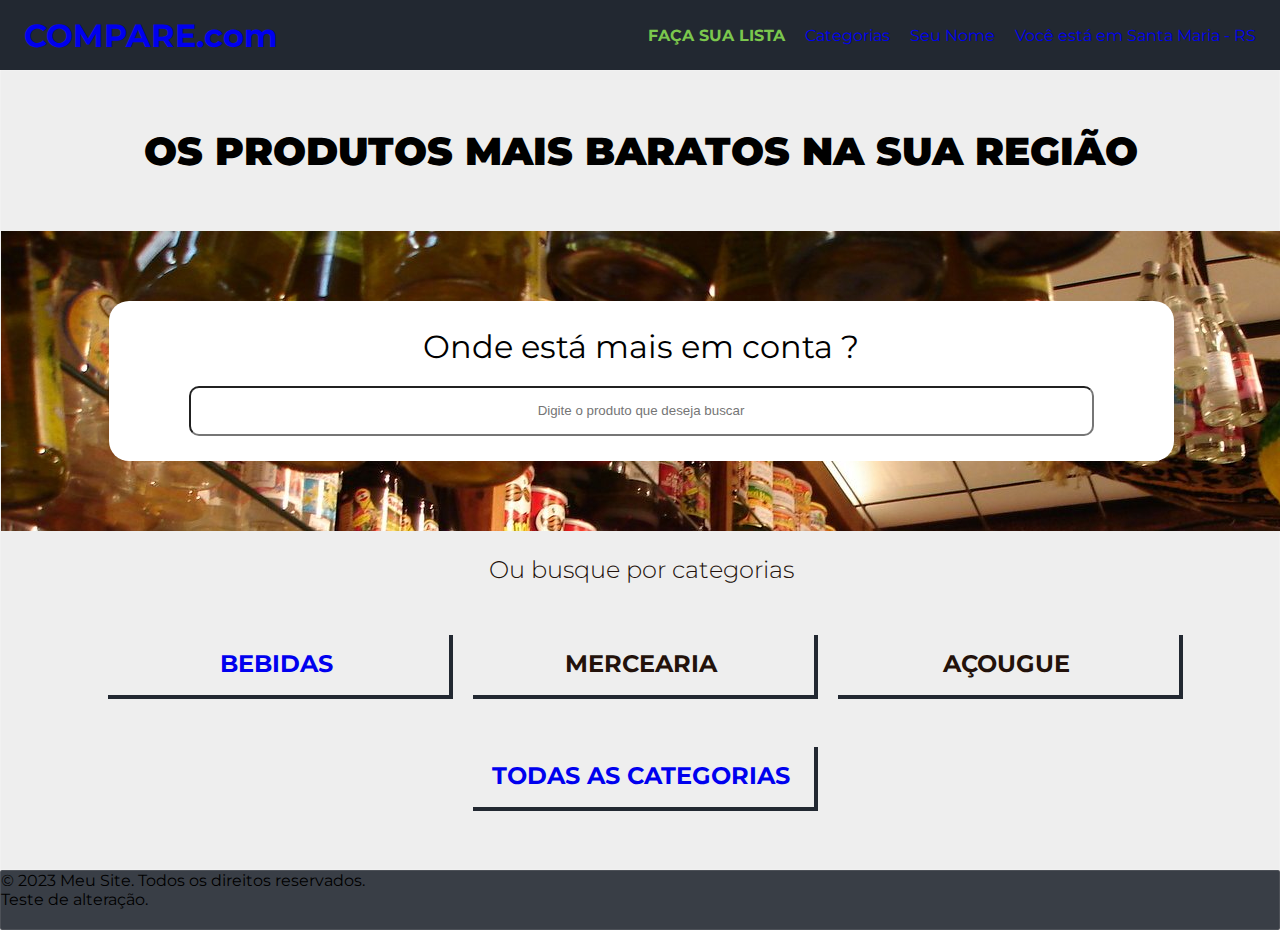
==== index.html @ 8c67b90e "FrontPage 80%" ====
<!DOCTYPE html>
<html lang='pt-br'>
  <meta charset='UTF-8'>
<head>
  <title>Meu Site</title>
  <link rel="stylesheet" type="text/css" href="styles.css">
</head>
<body>
  <!-- Cabeçalho -->
  <header>
      <h1><a href="index.html">COMPARE.com</a></h1>
      <nav class="cabecalho-menu">
          <a class="cabecalho-menu-item" href="index.html"><font color="#7BC74D"><strong>FAÇA SUA LISTA</strong></font></a>
          <a class="cabecalho-menu-item" href="categorias.html">Categorias</a>
          <a class="cabecalho-menu-item" href="#">Seu Nome</a></li>
          <a class="cabecalho-menu-item" href="#">Você está em Santa Maria - RS</a>
      </nav>
  </header>

  <!-- Conteúdo principal -->
  <main>
    <div class="objetivo">
      <p>OS PRODUTOS MAIS BARATOS NA SUA REGIÃO</p>
    </div>
    <div class="busca-produto">
      <div class="ret-area-de-busca">
        <p>Onde está mais em conta ?</p>
        <input class="ret-searchbar" type="text" name="search" placeholder="Digite o produto que deseja buscar">
      </div>
    </div>
    <div class="categorias-index">
      <p>Ou busque por categorias</p>
      <div class="break" ></div>
      <a class="button-categorias" href="./Categorias/Produtos/supermercado/bebidas/bebidas.html">BEBIDAS</a>
      <a class="button-categorias">MERCEARIA</a>
      <a class="button-categorias">AÇOUGUE</a>
      <div class="break"></div>
      <a class="button-categorias" href="./categorias.html">TODAS AS CATEGORIAS</a>
    </div>
  </main>

  <!-- Rodapé -->
  <footer>
    <div class="container">
      <p>&copy; 2023 Meu Site. Todos os direitos reservados.</p>
      <p>Teste de alteração.</p>
    </div>
  </footer>
</body>
</html>
---- styles.css ----
@import url('https://fonts.googleapis.com/css2?family=Montserrat:ital,wght@0,100;0,200;0,300;0,400;0,500;0,600;0,700;0,800;0,900;1,100;1,200;1,300;1,400;1,500;1,600;1,700;1,800;1,900&display=swap');


/*Reset de Configurações*/
* { 
  margin: 0;
  padding: 0;
  box-sizing: border-box;
  text-decoration: none;
}


/* Estilos gerais */
body {
    font-family: Montserrat, sans-serif;
    font-size: 100%;
    margin: 0;
    padding: 0;
    background: #F6F4F4;
  }

  /* Estilos do cabeçalho */
  header {
    display: flex;
    flex-direction: row;
    align-items: center;
    justify-content: space-between;
    background: #222831;
    padding: 24px;
    position: relative;
    width: 1280px;
    height: 70px;
  }

  .cabecalho-menu {
    display: flex;
    gap: 20px;
  }

  .cabecalho-menu-item { 
    display: flex;
    gap: 10px;
  }
  
  /* Estilos do conteúdo principal */
  main {
    box-sizing: border-box;
    position: static;
    width: 1280px;
    height: 800px;
    background: #EEEEEE;
    border: 1px solid #F1F1F1;
    border-radius: 2px;
  }
  
  .objetivo {
    display: flex;
    position: static;
    align-items: center;
    justify-content: center;
    width: 1280px;
    height: 160px;
    font-family: 'Montserrat';
    font-style: normal;
    font-weight: 900;
    font-size: 39px;
    text-align: center;
    text-transform: uppercase;
  }

  .busca-produto {
    display: flex;
    align-items: center;
    justify-content: center;
    position: relative;
    width: 1280px;
    height: 300px;
    background: url(simple-food-store-1224562.jpg);
  }
 
  .ret-area-de-busca {
    display: flex;
    flex-direction: column;
    align-items: center;
    justify-content: center;
    row-gap: 20px;
    position: relative;
    width: 1065px;
    height: 160px;
    background: #FFFFFF;
    border-radius: 20px;
    font-family: 'Montserrat';
    font-style: normal;
    font-weight: 400;
    font-size: 32px;
    text-align: center;
  }
  
  .ret-searchbar {
    position: relative;
    width: 905px;
    height: 50px;
    text-align: center;
    border-radius: 10px;
   }

   .categorias-index {
    display: flex;
    flex-wrap: wrap;
    position: relative;
    align-content: space-evenly;
    justify-content: center;
    column-gap: 20px;
    width: 1280px;
    height: 300px;
    font-family: 'Montserrat';
    font-style: normal;
    font-weight: 300;
    font-size: 24px;
    line-height: 29px;
    text-align: center;
    color: #23120B;
   }

   .break { 
    flex-basis: 100%;
    height: 0px;
   }

   .button-categorias {
    display: flex;
    position: relative;
    align-items: center;
    justify-content: center;
    width: 345px;
    height: 64px;
    font-family: 'Montserrat';
    font-style: normal;
    text-transform: uppercase;
    font-size: 24px;
    font-weight: 700;
    text-align: center;
    box-shadow: 4px 4px 0px #222831;
   }
  /* Estilos do rodapé */
  footer {
    box-sizing: border-box;
    position: relative;
    width: 1280px;
    height: 60px;
    background: #393E46;
    border: 1px solid rgba(255, 255, 255, 0.1);
    border-radius: 2px;
  }
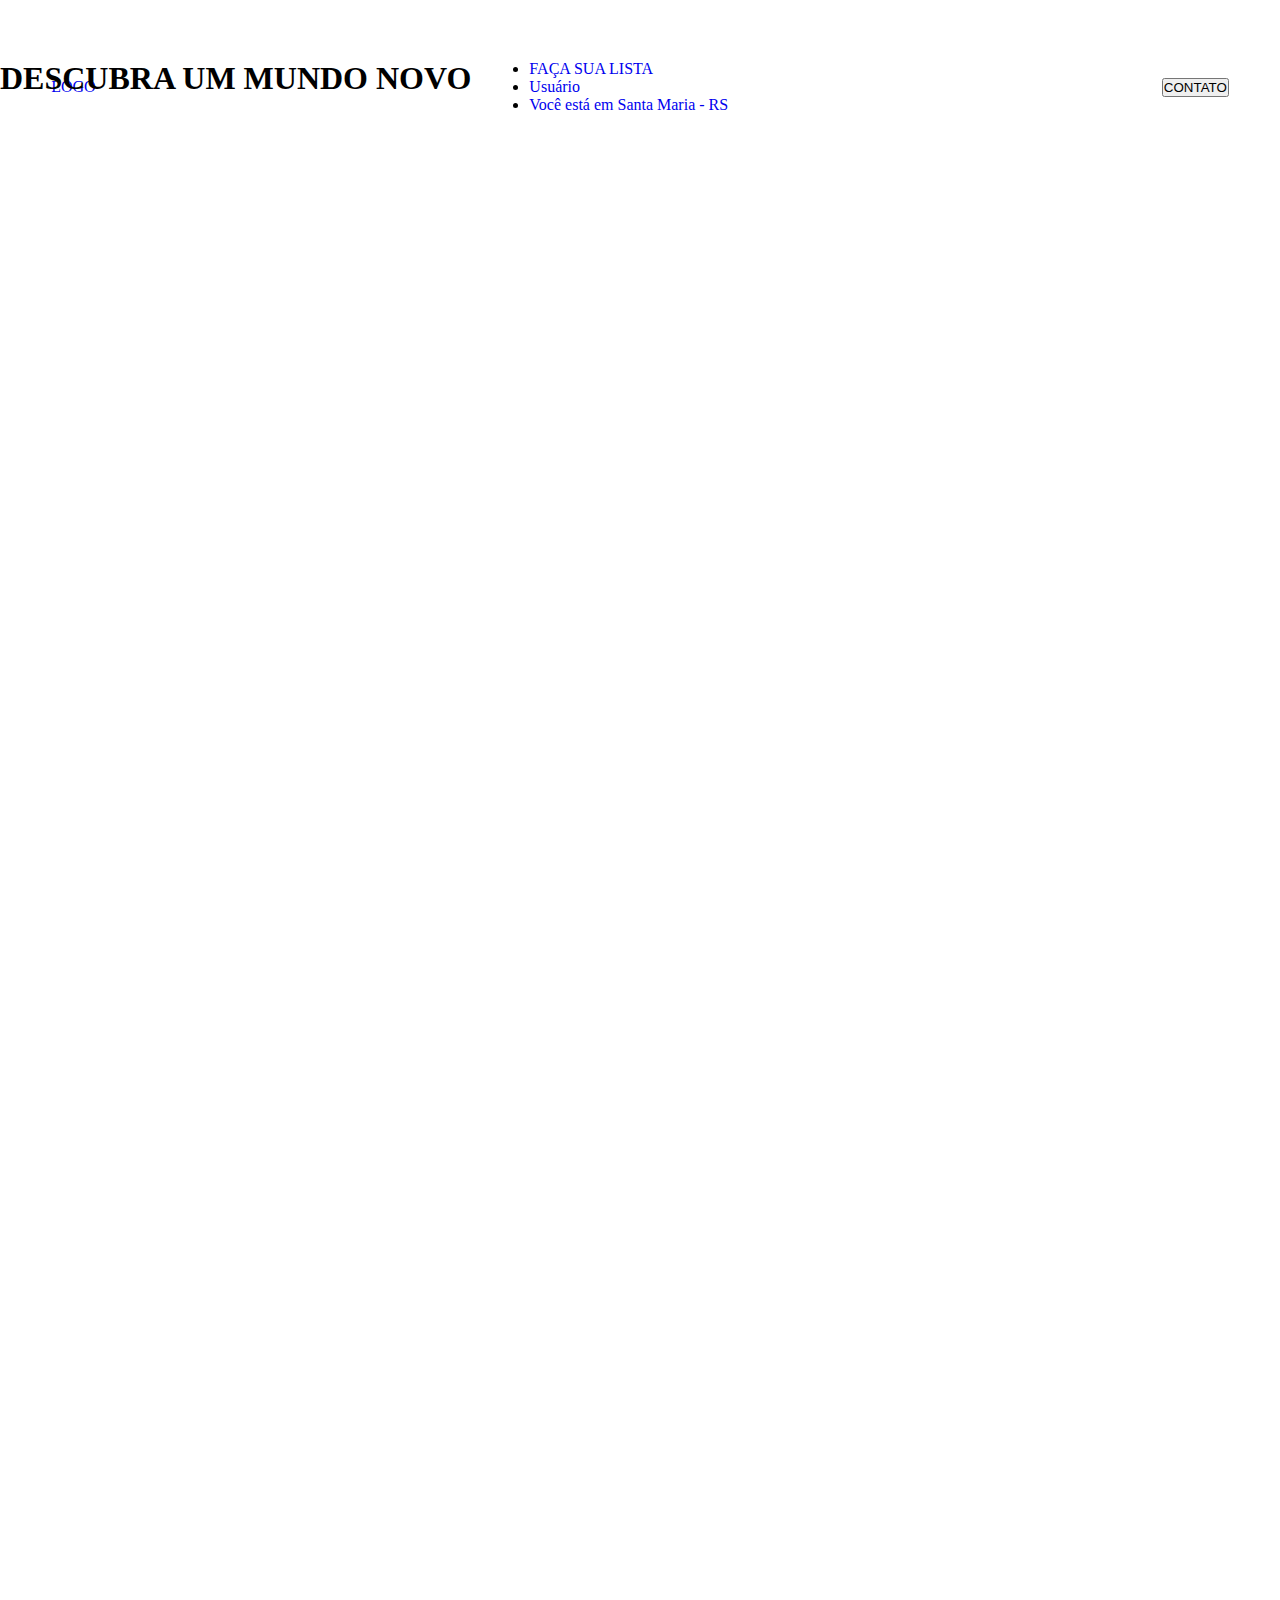
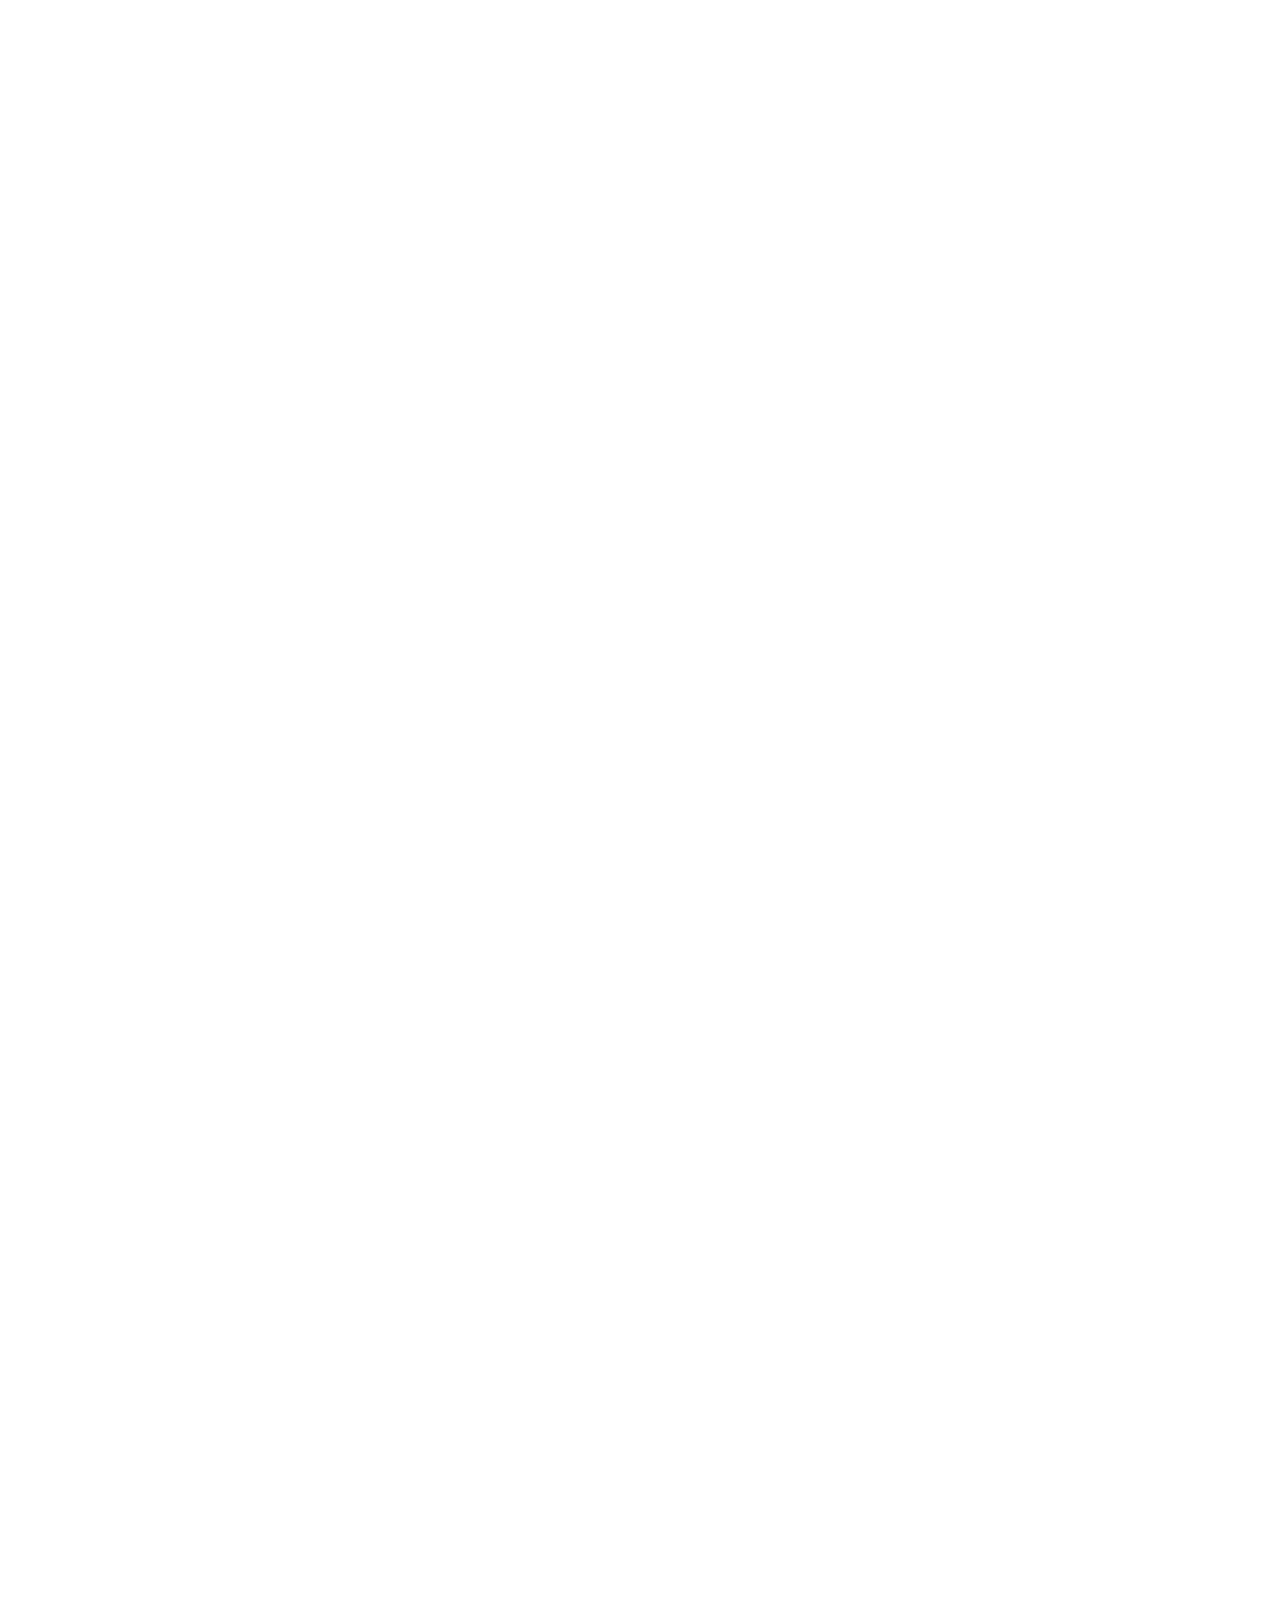
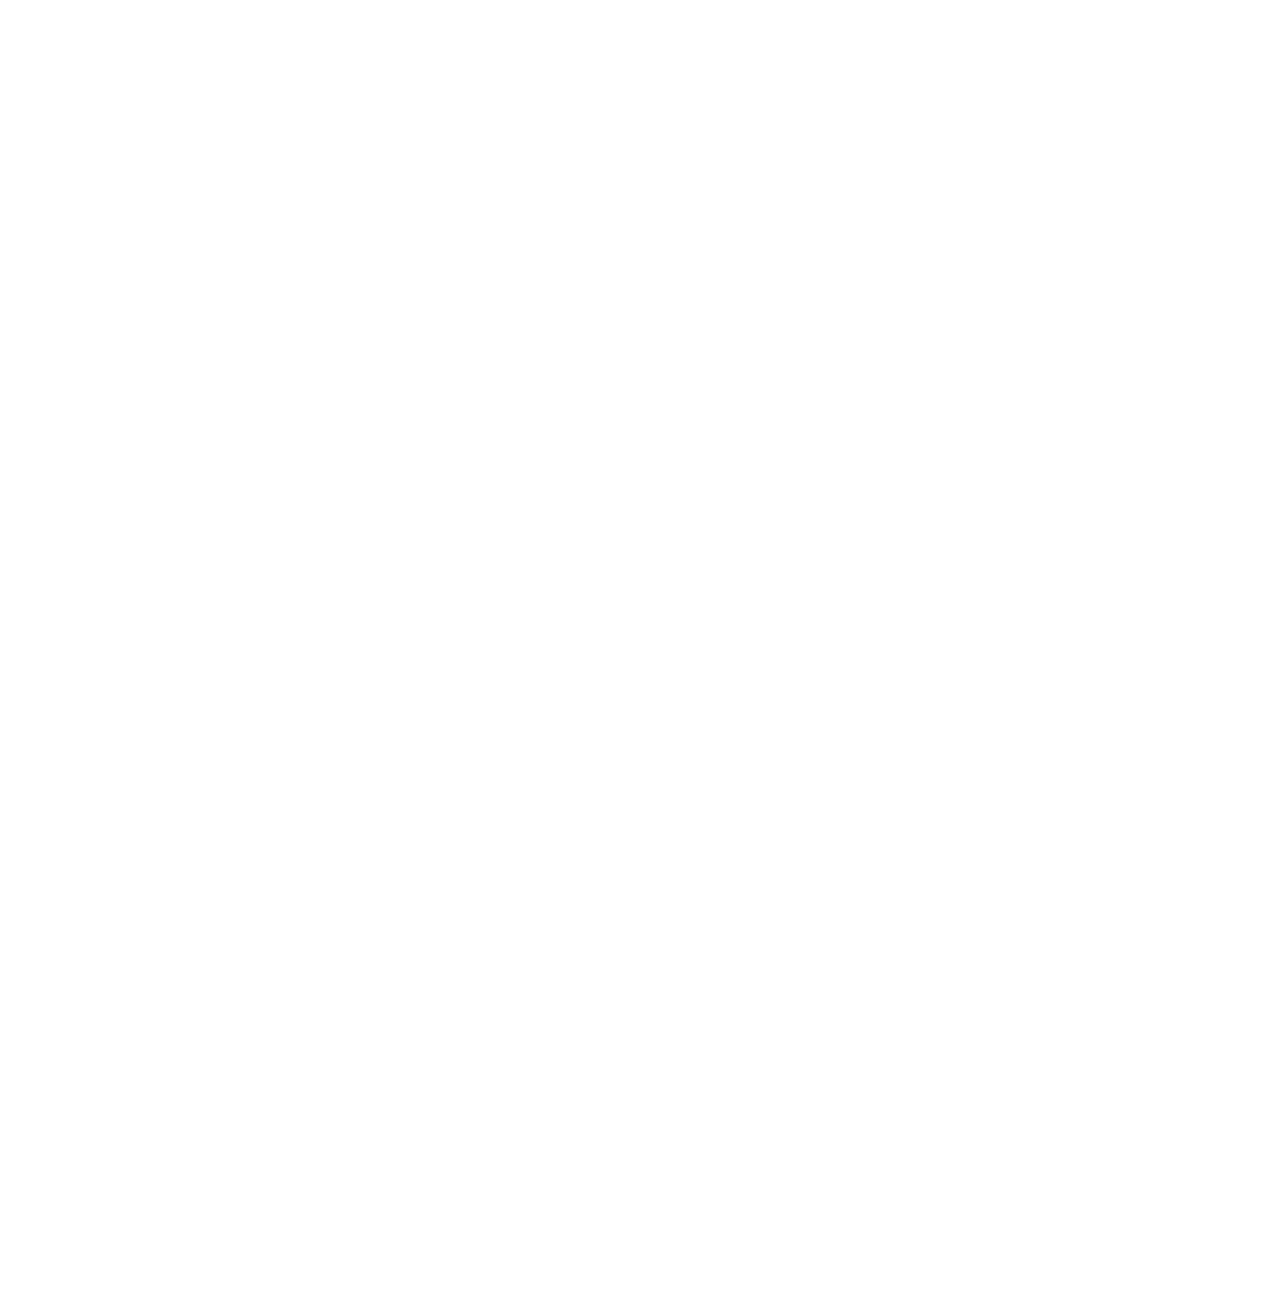
==== commit 5f8af531: "voltei do zero" ====
--- a/index.html
+++ b/index.html
@@ -2,49 +2,42 @@
 <html lang='pt-br'>
   <meta charset='UTF-8'>
 <head>
-  <title>Meu Site</title>
+  <title>Compare.com: Descubra os preços mais baratos da sua região.</title>
   <link rel="stylesheet" type="text/css" href="styles.css">
 </head>
 <body>
   <!-- Cabeçalho -->
-  <header>
-      <h1><a href="index.html">COMPARE.com</a></h1>
-      <nav class="cabecalho-menu">
-          <a class="cabecalho-menu-item" href="index.html"><font color="#7BC74D"><strong>FAÇA SUA LISTA</strong></font></a>
-          <a class="cabecalho-menu-item" href="categorias.html">Categorias</a>
-          <a class="cabecalho-menu-item" href="#">Seu Nome</a></li>
-          <a class="cabecalho-menu-item" href="#">Você está em Santa Maria - RS</a>
-      </nav>
+  <header id="header">
+    <div class="container">
+      <div class="flex">
+        <a href="index.html">LOGO</a>
+        <nav>
+          <ul>
+            <li><a href="#">FAÇA SUA LISTA</a></li>
+            <li><a href="#">Usuário</a></li>
+            <li><a href="#">Você está em Santa Maria - RS</a></li>
+          </ul>
+        </nav>
+        <div class="btn-contato">
+          <a href="#"><button>CONTATO</button></a>
+        </div><!--Btn-Contato-->
+      </div><!--Flex-->
+    </div><!--container-->
   </header>
 
   <!-- Conteúdo principal -->
   <main>
-    <div class="objetivo">
-      <p>OS PRODUTOS MAIS BARATOS NA SUA REGIÃO</p>
-    </div>
-    <div class="busca-produto">
-      <div class="ret-area-de-busca">
-        <p>Onde está mais em conta ?</p>
-        <input class="ret-searchbar" type="text" name="search" placeholder="Digite o produto que deseja buscar">
-      </div>
-    </div>
-    <div class="categorias-index">
-      <p>Ou busque por categorias</p>
-      <div class="break" ></div>
-      <a class="button-categorias" href="./Categorias/Produtos/supermercado/bebidas/bebidas.html">BEBIDAS</a>
-      <a class="button-categorias">MERCEARIA</a>
-      <a class="button-categorias">AÇOUGUE</a>
-      <div class="break"></div>
-      <a class="button-categorias" href="./categorias.html">TODAS AS CATEGORIAS</a>
-    </div>
+    <section class="banner">
+      <h1>DESCUBRA UM <span>MUNDO NOVO</span></h1>
+    </section>
   </main>
-
+  
+  <!-- Conteúdo lateral -->
+  <aside>
+  </aside>
+    
   <!-- Rodapé -->
   <footer>
-    <div class="container">
-      <p>&copy; 2023 Meu Site. Todos os direitos reservados.</p>
-      <p>Teste de alteração.</p>
-    </div>
   </footer>
 </body>
 </html>
--- a/styles.css
+++ b/styles.css
@@ -1,4 +1,5 @@
 @import url('https://fonts.googleapis.com/css2?family=Montserrat:ital,wght@0,100;0,200;0,300;0,400;0,500;0,600;0,700;0,800;0,900;1,100;1,200;1,300;1,400;1,500;1,600;1,700;1,800;1,900&display=swap');
+@import url('https://fonts.googleapis.com/css2?family=Poppins:ital,wght@0,100;0,200;0,300;0,400;0,500;0,600;0,700;0,800;0,900;1,100;1,200;1,300;1,400;1,500;1,600;1,700;1,800;1,900&display=swap');
 
 
 /*Reset de Configurações*/
@@ -9,147 +10,50 @@
   text-decoration: none;
 }
 
+html {
+height: 500vh;
 
+}
+
+.container {
+  max-width: 1280px;
+  margin: auto;
+}
+
+.flex {
+  display: flex;
+  align-items: center;
+  justify-content: space-between;
+}
 /* Estilos gerais */
-body {
-    font-family: Montserrat, sans-serif;
-    font-size: 100%;
-    margin: 0;
-    padding: 0;
-    background: #F6F4F4;
+  body {
+    display: grid;
+    grid-template-columns: 1fr 3fr;
+    grid-template-rows: 60px 100vh 40px;
+    grid-template-areas:  "header-area header-area"
+                          "main-area main-area"
+                          "footer-area footer-area";
   }
-
   /* Estilos do cabeçalho */
   header {
-    display: flex;
-    flex-direction: row;
-    align-items: center;
-    justify-content: space-between;
-    background: #222831;
-    padding: 24px;
-    position: relative;
-    width: 1280px;
-    height: 70px;
+   grid-area: header-area;
+   padding: 60px 4%;
+  
+
   }
-
-  .cabecalho-menu {
-    display: flex;
-    gap: 20px;
-  }
-
-  .cabecalho-menu-item { 
-    display: flex;
-    gap: 10px;
-  }
-  
   /* Estilos do conteúdo principal */
   main {
-    box-sizing: border-box;
-    position: static;
-    width: 1280px;
-    height: 800px;
-    background: #EEEEEE;
-    border: 1px solid #F1F1F1;
-    border-radius: 2px;
+    grid-area: main-area;
+
   }
-  
-  .objetivo {
-    display: flex;
-    position: static;
-    align-items: center;
-    justify-content: center;
-    width: 1280px;
-    height: 160px;
-    font-family: 'Montserrat';
-    font-style: normal;
-    font-weight: 900;
-    font-size: 39px;
-    text-align: center;
-    text-transform: uppercase;
+/* Estilos da barra lateral */
+  aside {
+    grid-area: aside-area;
+
   }
-
-  .busca-produto {
-    display: flex;
-    align-items: center;
-    justify-content: center;
-    position: relative;
-    width: 1280px;
-    height: 300px;
-    background: url(simple-food-store-1224562.jpg);
-  }
- 
-  .ret-area-de-busca {
-    display: flex;
-    flex-direction: column;
-    align-items: center;
-    justify-content: center;
-    row-gap: 20px;
-    position: relative;
-    width: 1065px;
-    height: 160px;
-    background: #FFFFFF;
-    border-radius: 20px;
-    font-family: 'Montserrat';
-    font-style: normal;
-    font-weight: 400;
-    font-size: 32px;
-    text-align: center;
-  }
-  
-  .ret-searchbar {
-    position: relative;
-    width: 905px;
-    height: 50px;
-    text-align: center;
-    border-radius: 10px;
-   }
-
-   .categorias-index {
-    display: flex;
-    flex-wrap: wrap;
-    position: relative;
-    align-content: space-evenly;
-    justify-content: center;
-    column-gap: 20px;
-    width: 1280px;
-    height: 300px;
-    font-family: 'Montserrat';
-    font-style: normal;
-    font-weight: 300;
-    font-size: 24px;
-    line-height: 29px;
-    text-align: center;
-    color: #23120B;
-   }
-
-   .break { 
-    flex-basis: 100%;
-    height: 0px;
-   }
-
-   .button-categorias {
-    display: flex;
-    position: relative;
-    align-items: center;
-    justify-content: center;
-    width: 345px;
-    height: 64px;
-    font-family: 'Montserrat';
-    font-style: normal;
-    text-transform: uppercase;
-    font-size: 24px;
-    font-weight: 700;
-    text-align: center;
-    box-shadow: 4px 4px 0px #222831;
-   }
   /* Estilos do rodapé */
   footer {
-    box-sizing: border-box;
-    position: relative;
-    width: 1280px;
-    height: 60px;
-    background: #393E46;
-    border: 1px solid rgba(255, 255, 255, 0.1);
-    border-radius: 2px;
+    grid-area: footer-area;
+
   }
   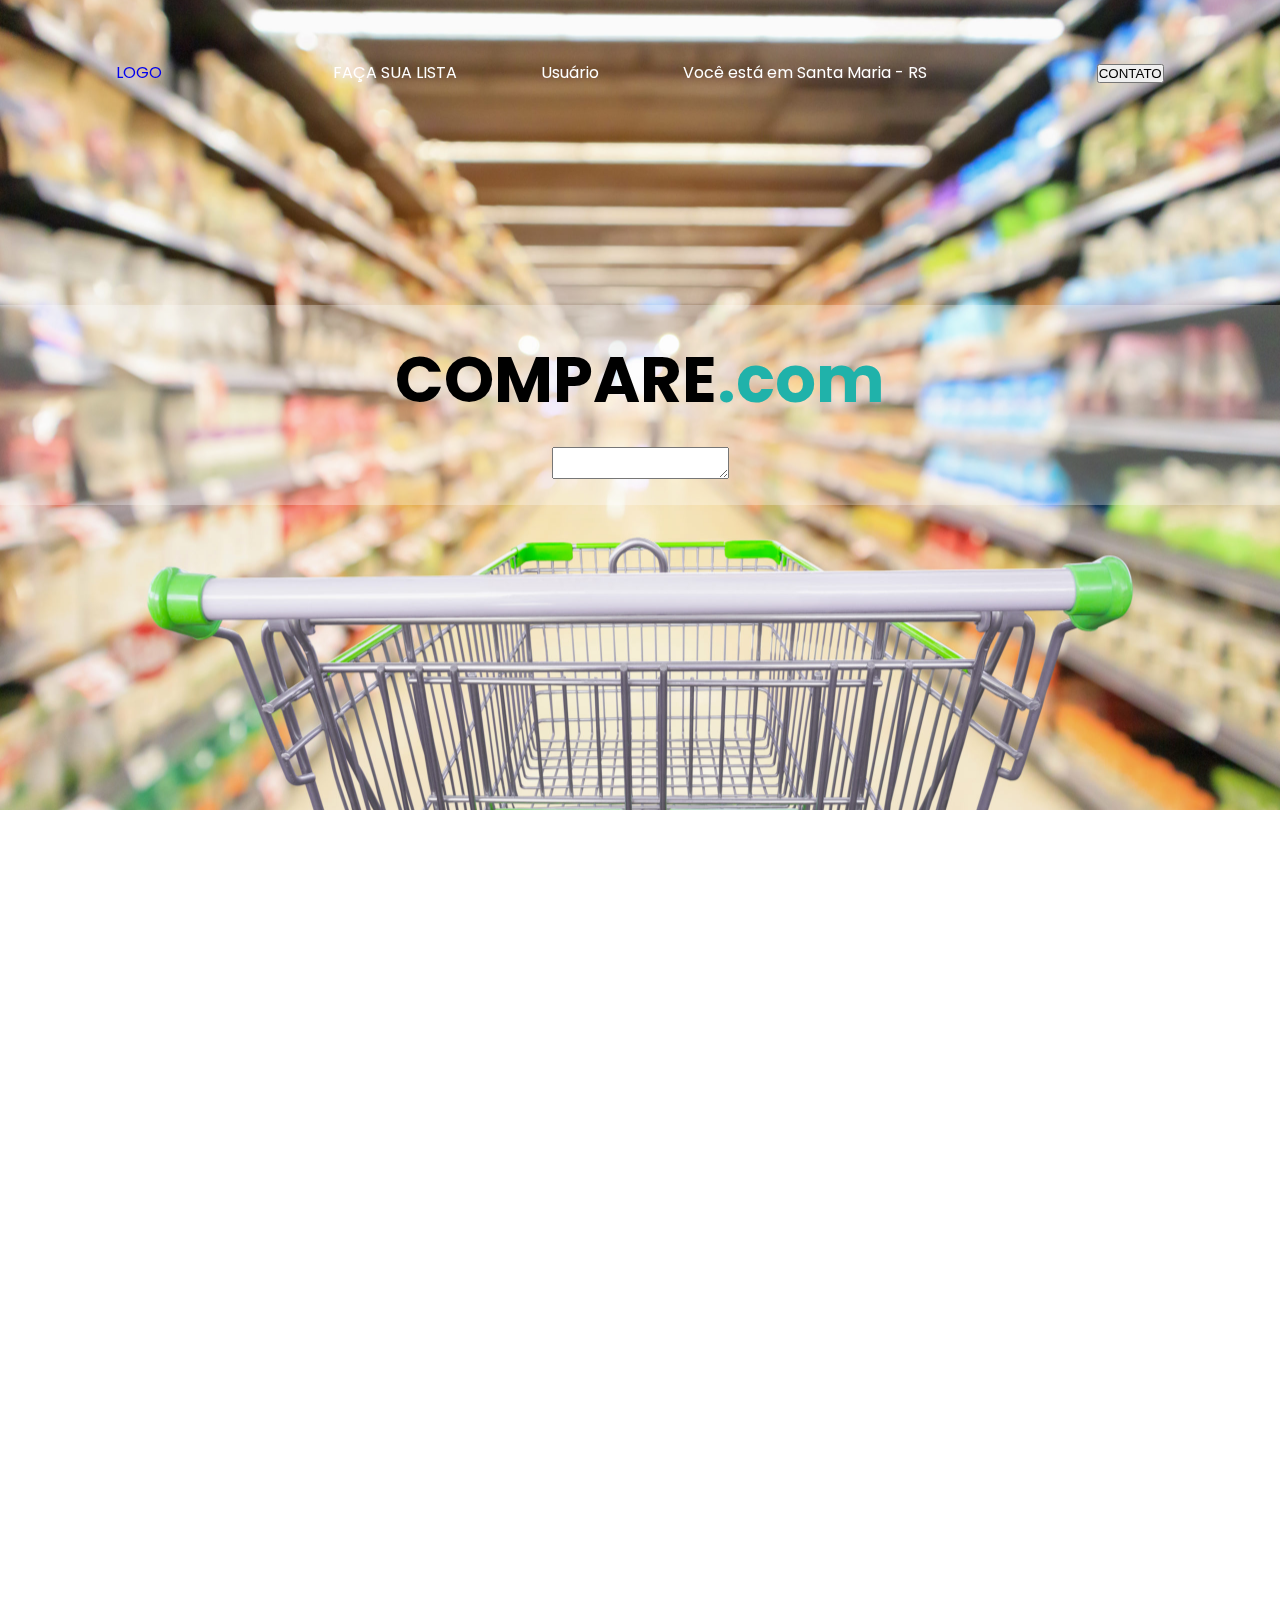
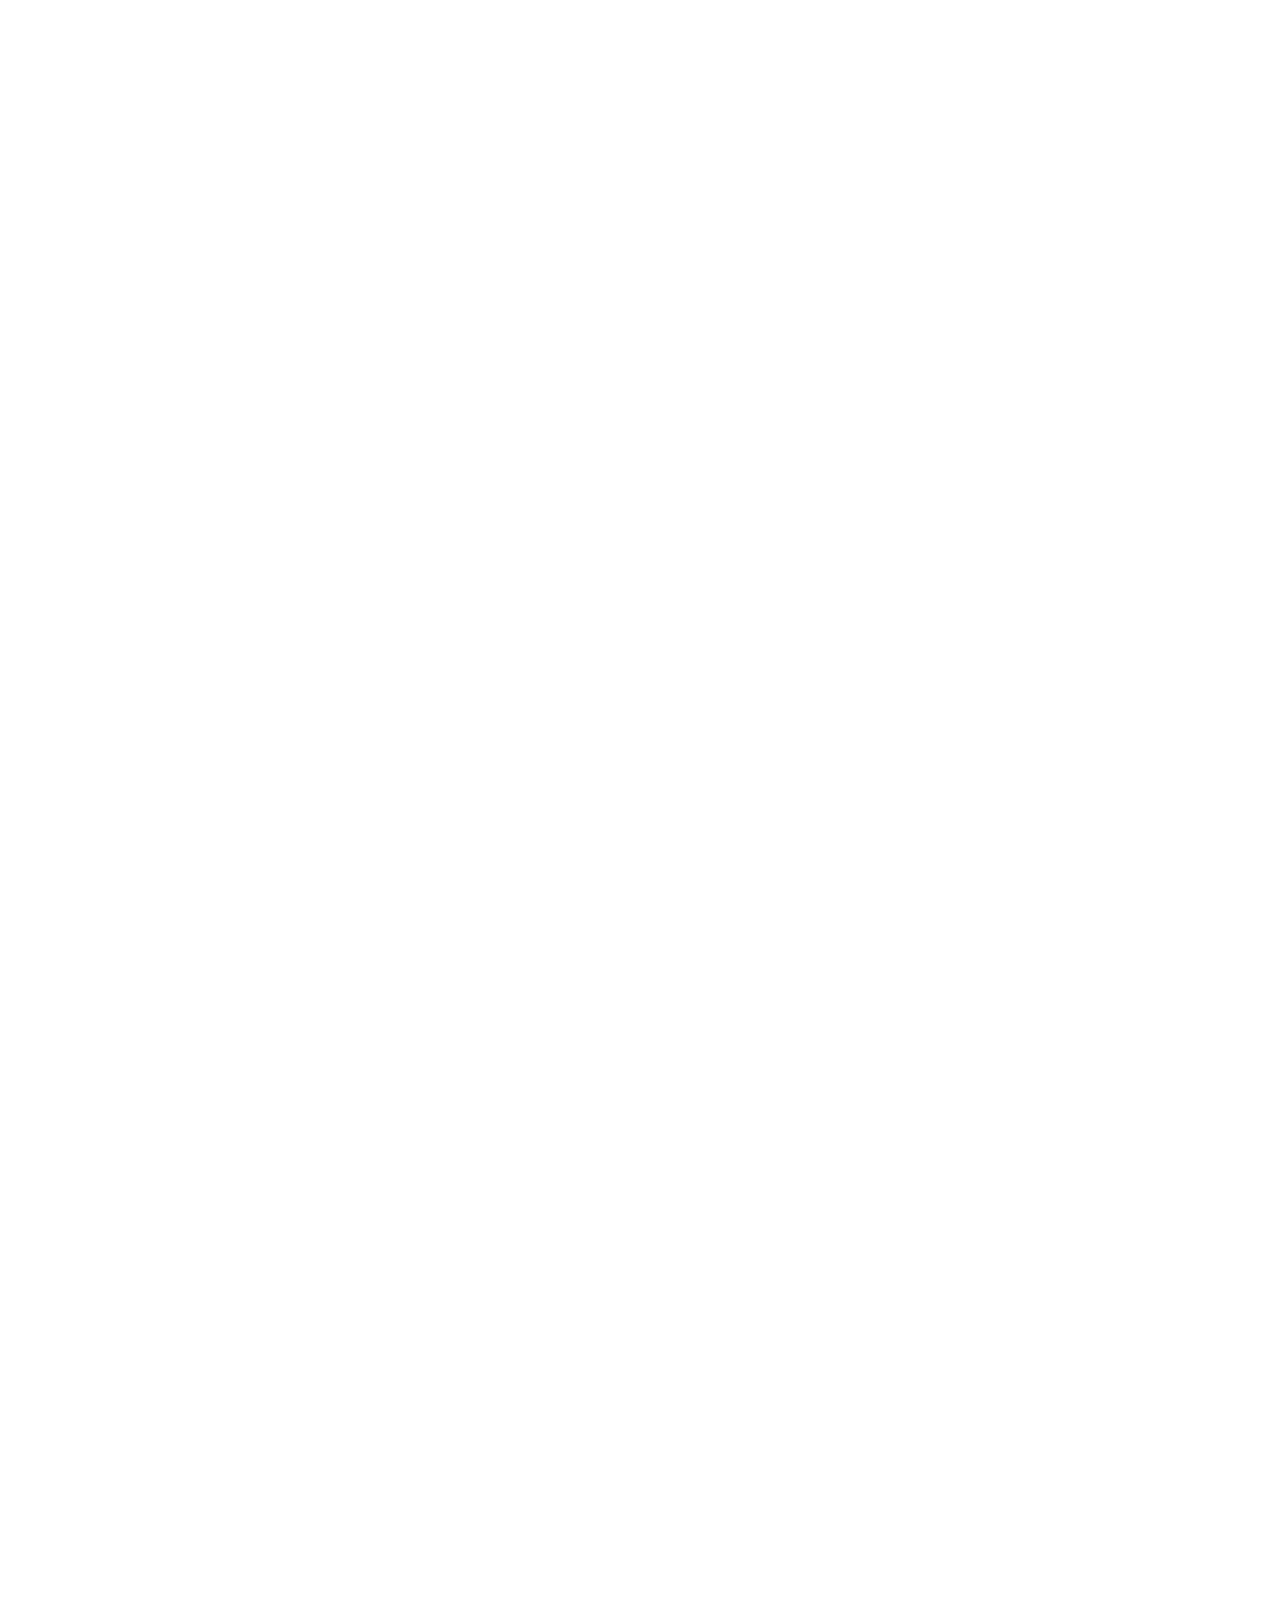
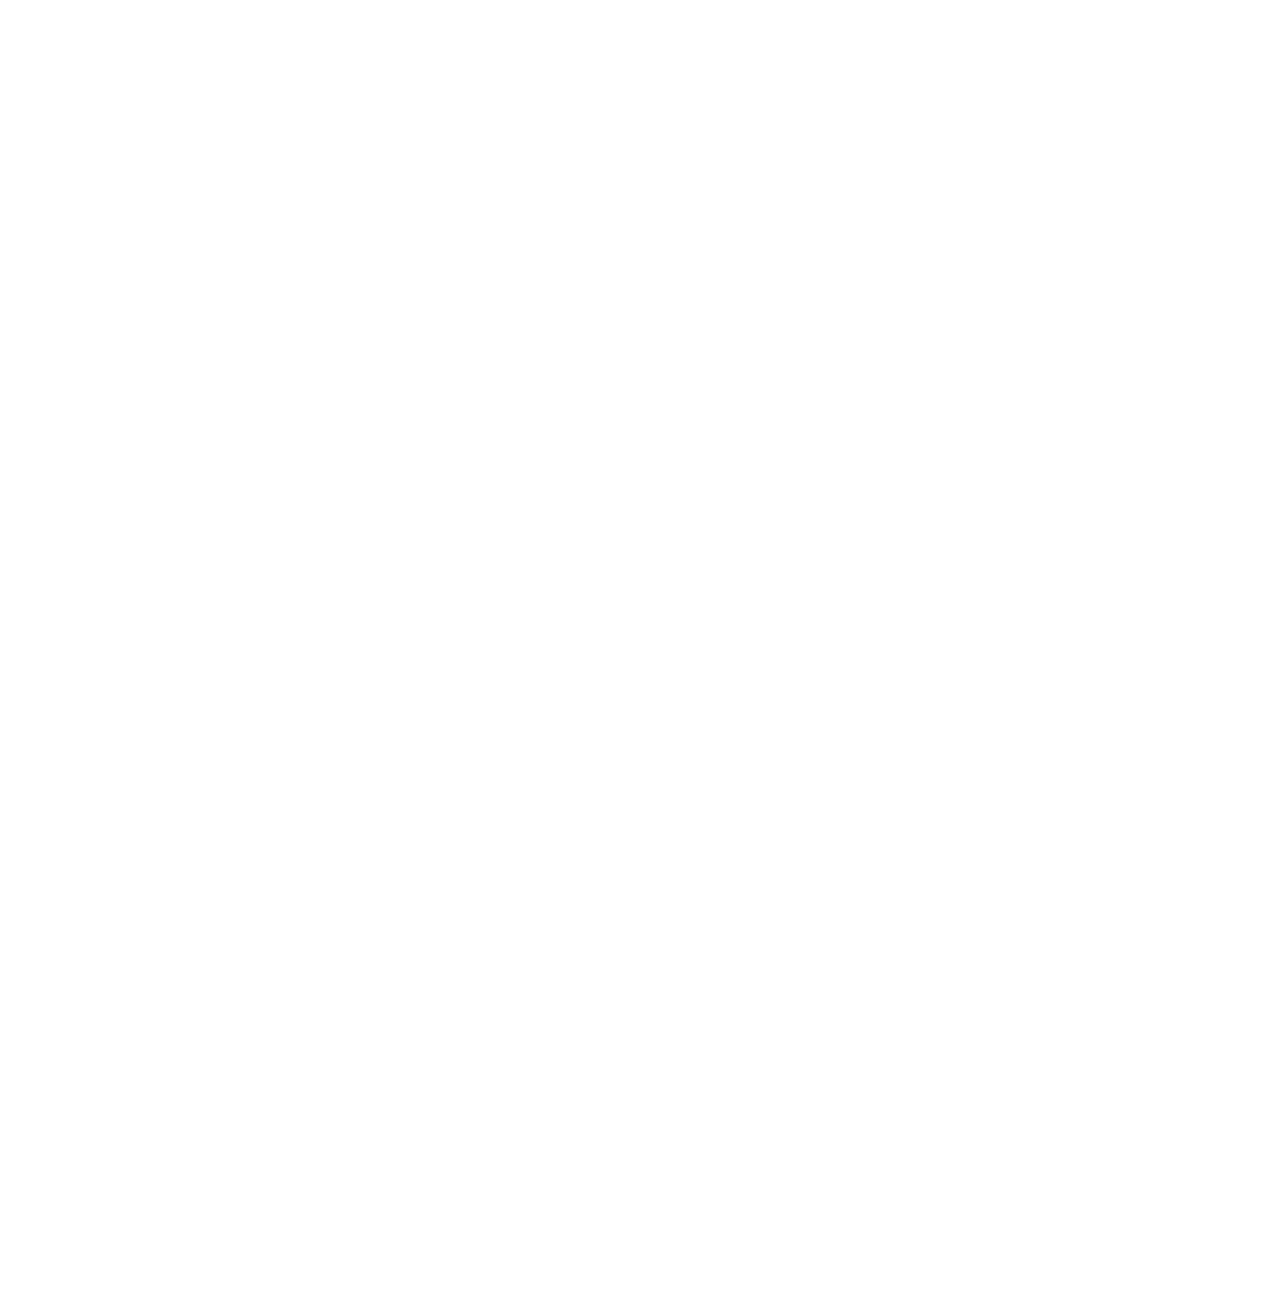
==== commit a851bdf4: "manha 14jun" ====
--- a/index.html
+++ b/index.html
@@ -1,6 +1,7 @@
 <!DOCTYPE html>
 <html lang='pt-br'>
   <meta charset='UTF-8'>
+  <script src="scripts.js"></script>
 <head>
   <title>Compare.com: Descubra os preços mais baratos da sua região.</title>
   <link rel="stylesheet" type="text/css" href="styles.css">
@@ -28,7 +29,10 @@
   <!-- Conteúdo principal -->
   <main>
     <section class="banner">
-      <h1>DESCUBRA UM <span>MUNDO NOVO</span></h1>
+      <div>
+        <h1>COMPARE<span>.com</span></h1>
+        <textarea></textarea>
+      </div> <!--Rectangle-->
     </section>
   </main>
   
--- a/styles.css
+++ b/styles.css
@@ -12,7 +12,7 @@
 
 html {
 height: 500vh;
-
+font-family: 'Poppins', sans-serif;
 }
 
 .container {
@@ -23,35 +23,111 @@
 .flex {
   display: flex;
   align-items: center;
-  justify-content: space-between;
+  justify-content: space-around;
 }
+
+
 /* Estilos gerais */
   body {
     display: grid;
     grid-template-columns: 1fr 3fr;
-    grid-template-rows: 60px 100vh 40px;
     grid-template-areas:  "header-area header-area"
                           "main-area main-area"
                           "footer-area footer-area";
   }
-  /* Estilos do cabeçalho */
+
+
+/* Estilos do cabeçalho */
   header {
-   grid-area: header-area;
-   padding: 60px 4%;
-  
+    grid-area: header-area;
+    padding: 60px 4%;
+    position: fixed;
+    top: 0;
+    left: 0;
+    width: 100%;
+    transition: .5s;
+    background-color: transparent;
+    z-index: 100;
+  }
+
+  header i {
+    font-size: 30px;
+    color: white;
+  }
+
+  header ul {
+    list-style-type: none;
+  }
+
+  header ul li {
+    display: inline-block;
+    margin: 0 40px;
+  }
+
+  header ul li a {
+    color: white;
+    text-decoration: none;
+  }
+
+  header.rolagem {
+    background-color: white;
+    padding: 10px 4%;
 
   }
-  /* Estilos do conteúdo principal */
+
+  header.rolagem a, header.rolagem i{
+    color:blue;
+  }
+
+/* Estilos do conteúdo principal */
   main {
     grid-area: main-area;
 
   }
-/* Estilos da barra lateral */
+
+  .banner {
+    height: 90vh;
+    background-image: url(./supermarketbg.jpg);
+    background-position: center;
+    background-repeat: no-repeat;
+    background-size: cover;
+    display: flex;
+    align-items: center;
+    justify-content: center;
+    text-align: center;
+  }
+
+  .banner h1 {
+    font-size: 4em;
+    flex-basis: 100%;
+    align-content: center;
+    justify-content: center;
+
+  }
+
+  .banner h1 span {
+    color: lightseagreen;
+  }
+
+  .banner div {
+    display: flex;
+    flex-wrap: wrap;
+    width: 100%;
+    height: 200px;
+    background-color: rgba(255 255 255 / 0.3);
+    align-content: center;
+    justify-content: center;
+    gap: 20px;
+  }
+
+  /* Estilos da barra lateral */
   aside {
     grid-area: aside-area;
 
   }
-  /* Estilos do rodapé */
+
+
+/* Estilos do rodapé */
   footer {
     grid-area: footer-area;
 
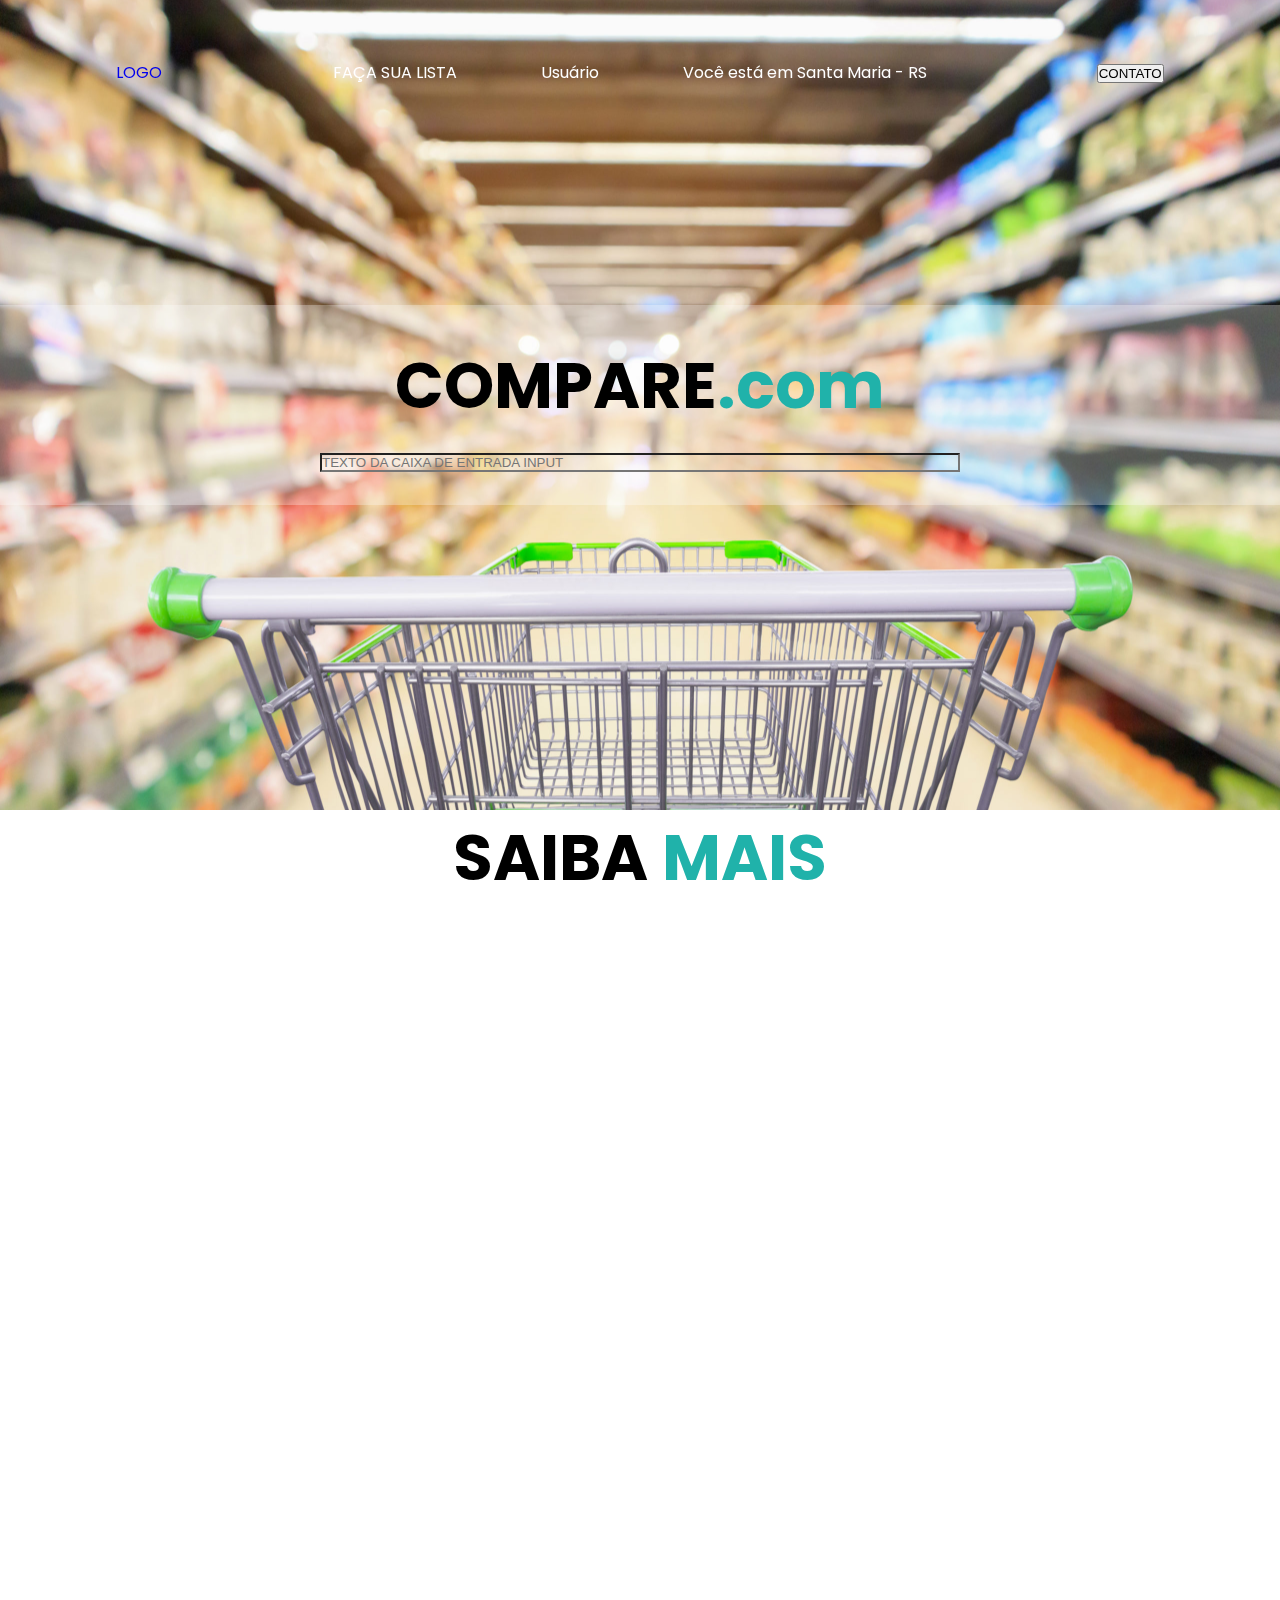
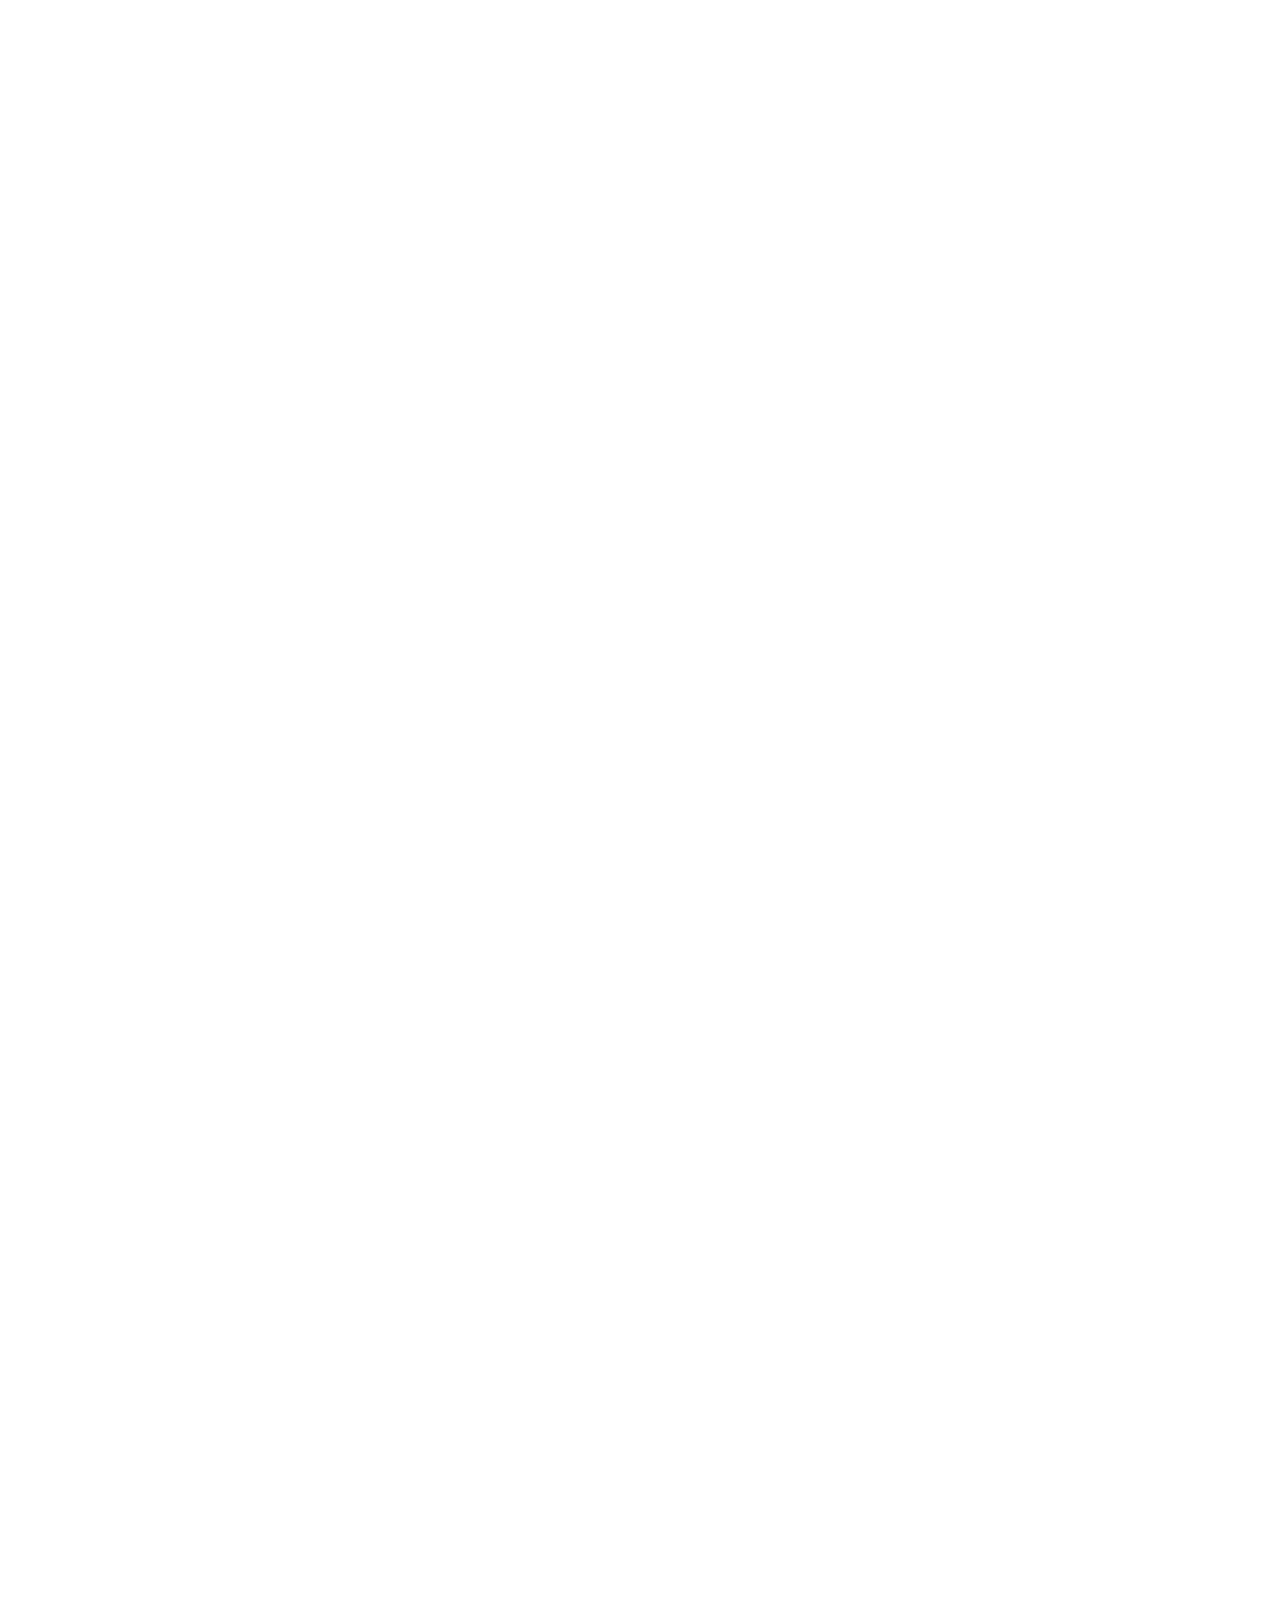
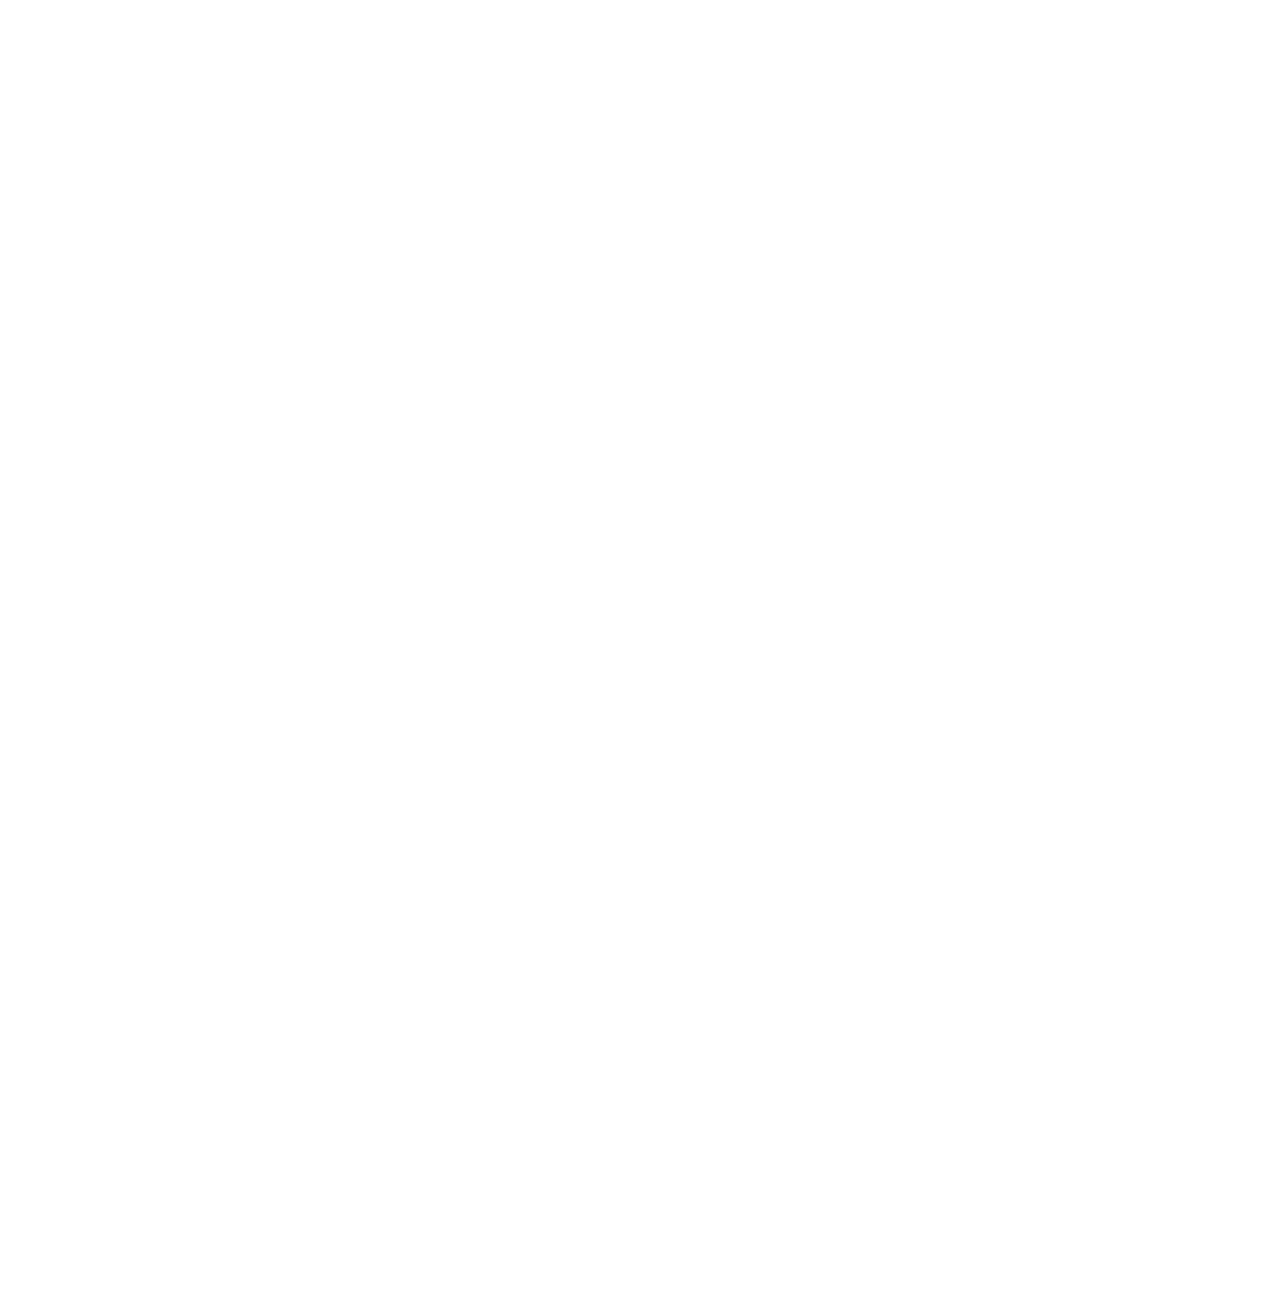
==== commit 56c56362: "barra de texto" ====
--- a/index.html
+++ b/index.html
@@ -31,8 +31,17 @@
     <section class="banner">
       <div>
         <h1>COMPARE<span>.com</span></h1>
-        <textarea></textarea>
+        <input type="text" name="query" id="query" autocomplete="off" 
+                placeholder="TEXTO DA CAIXA DE ENTRADA INPUT" class="aa-input" 
+                spellcheck="false" role="combobox" aria-autocomplete="both" aria-expanded="true" 
+                aria-owns="algolia-autocomplete-listbox-0" dir="auto" 
+                style="position: relative; vertical-align: top; background-color: transparent;">      
       </div> <!--Rectangle-->
+    </section>
+    <section class="saibamais">
+      <div>
+        <h1>SAIBA<span> MAIS</span></h1>
+      </div>
     </section>
   </main>
   
--- a/styles.css
+++ b/styles.css
@@ -97,7 +97,7 @@
     text-align: center;
   }
 
-  .banner h1 {
+  .banner h1, .saibamais h1{
     font-size: 4em;
     flex-basis: 100%;
     align-content: center;
@@ -105,7 +105,7 @@
 
   }
 
-  .banner h1 span {
+  .banner h1 span, .saibamais h1 span {
     color: lightseagreen;
   }
 
@@ -119,7 +119,22 @@
     justify-content: center;
     gap: 20px;
   }
+  
+  .banner input {
+    width: 50%;
+  }
 
+  .saibamais div {
+    display: flex;
+    width: 100%;
+    height: 20px;
+    background-color: transparent;
+    border-radius: 10%;
+    align-content: center;
+    justify-content: center;
+    text-align: center;
+    gap: 10px;
+  }
   /* Estilos da barra lateral */
   aside {
     grid-area: aside-area;
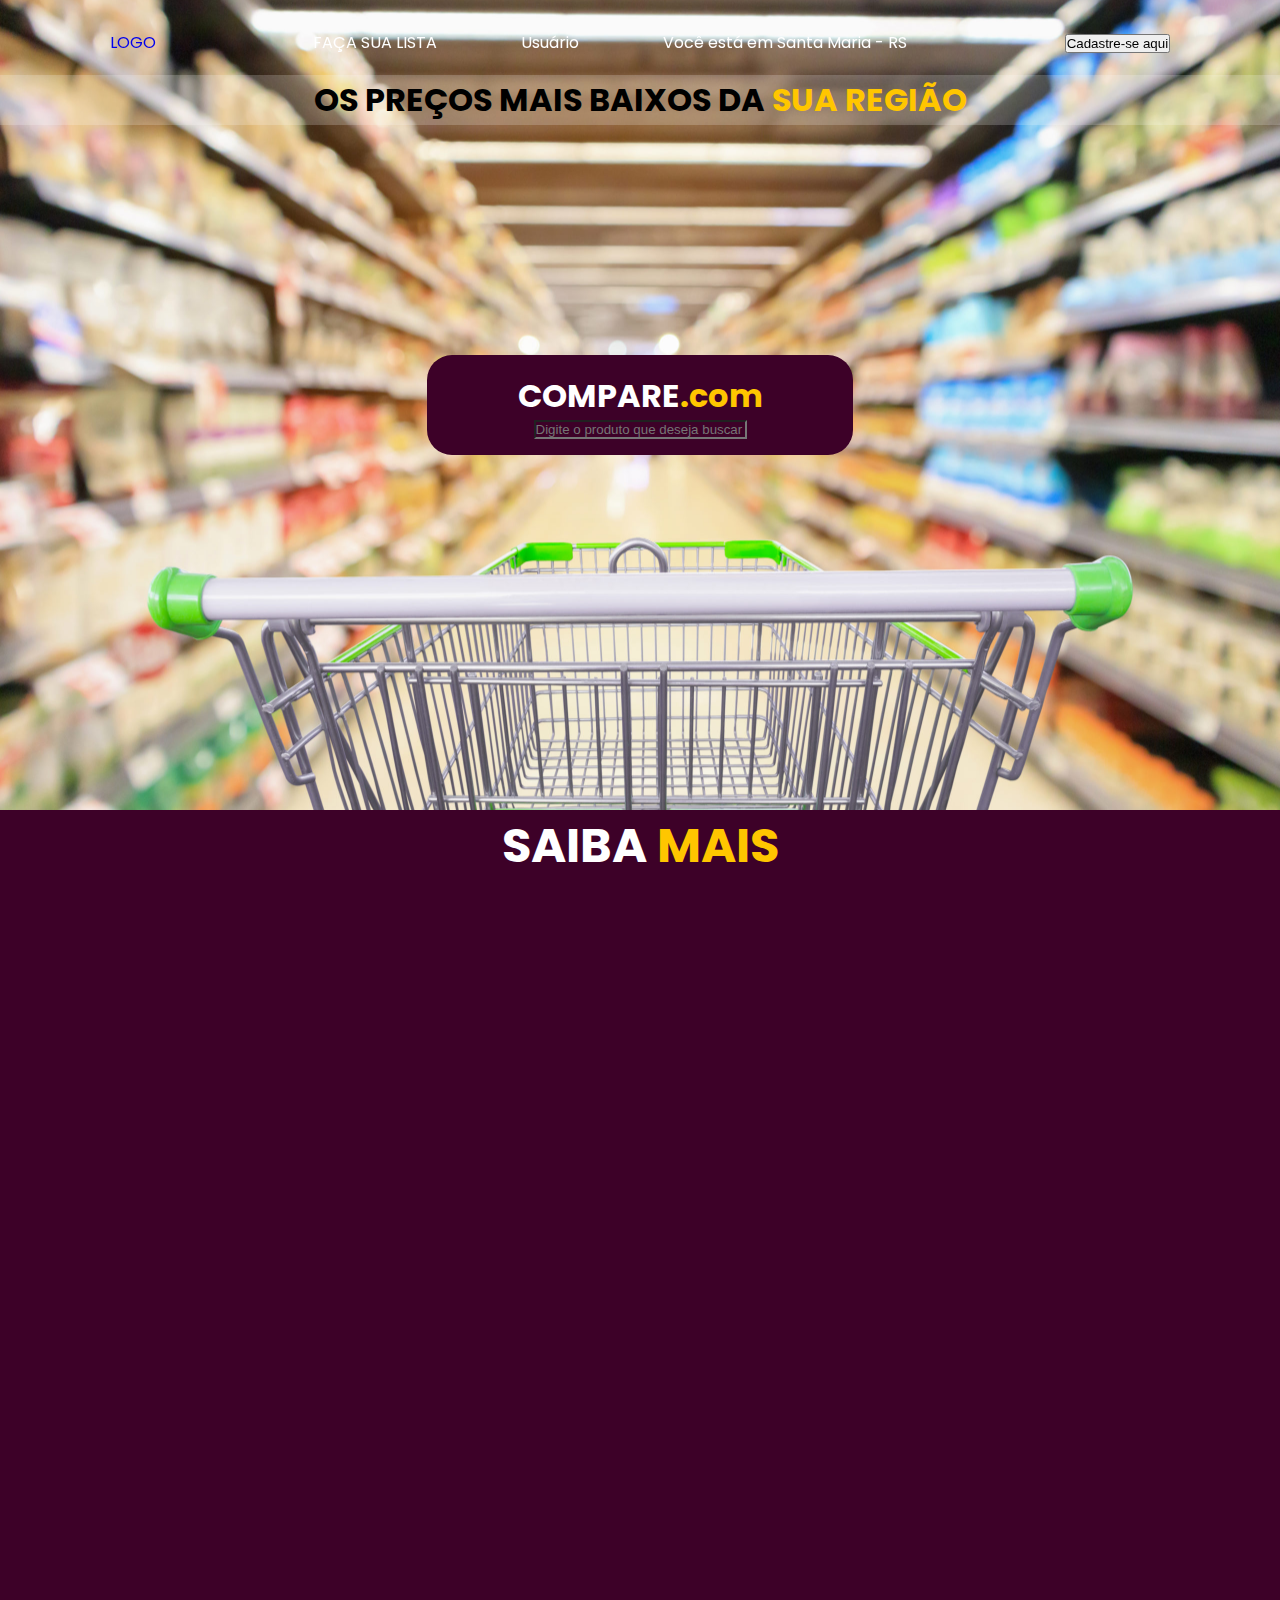
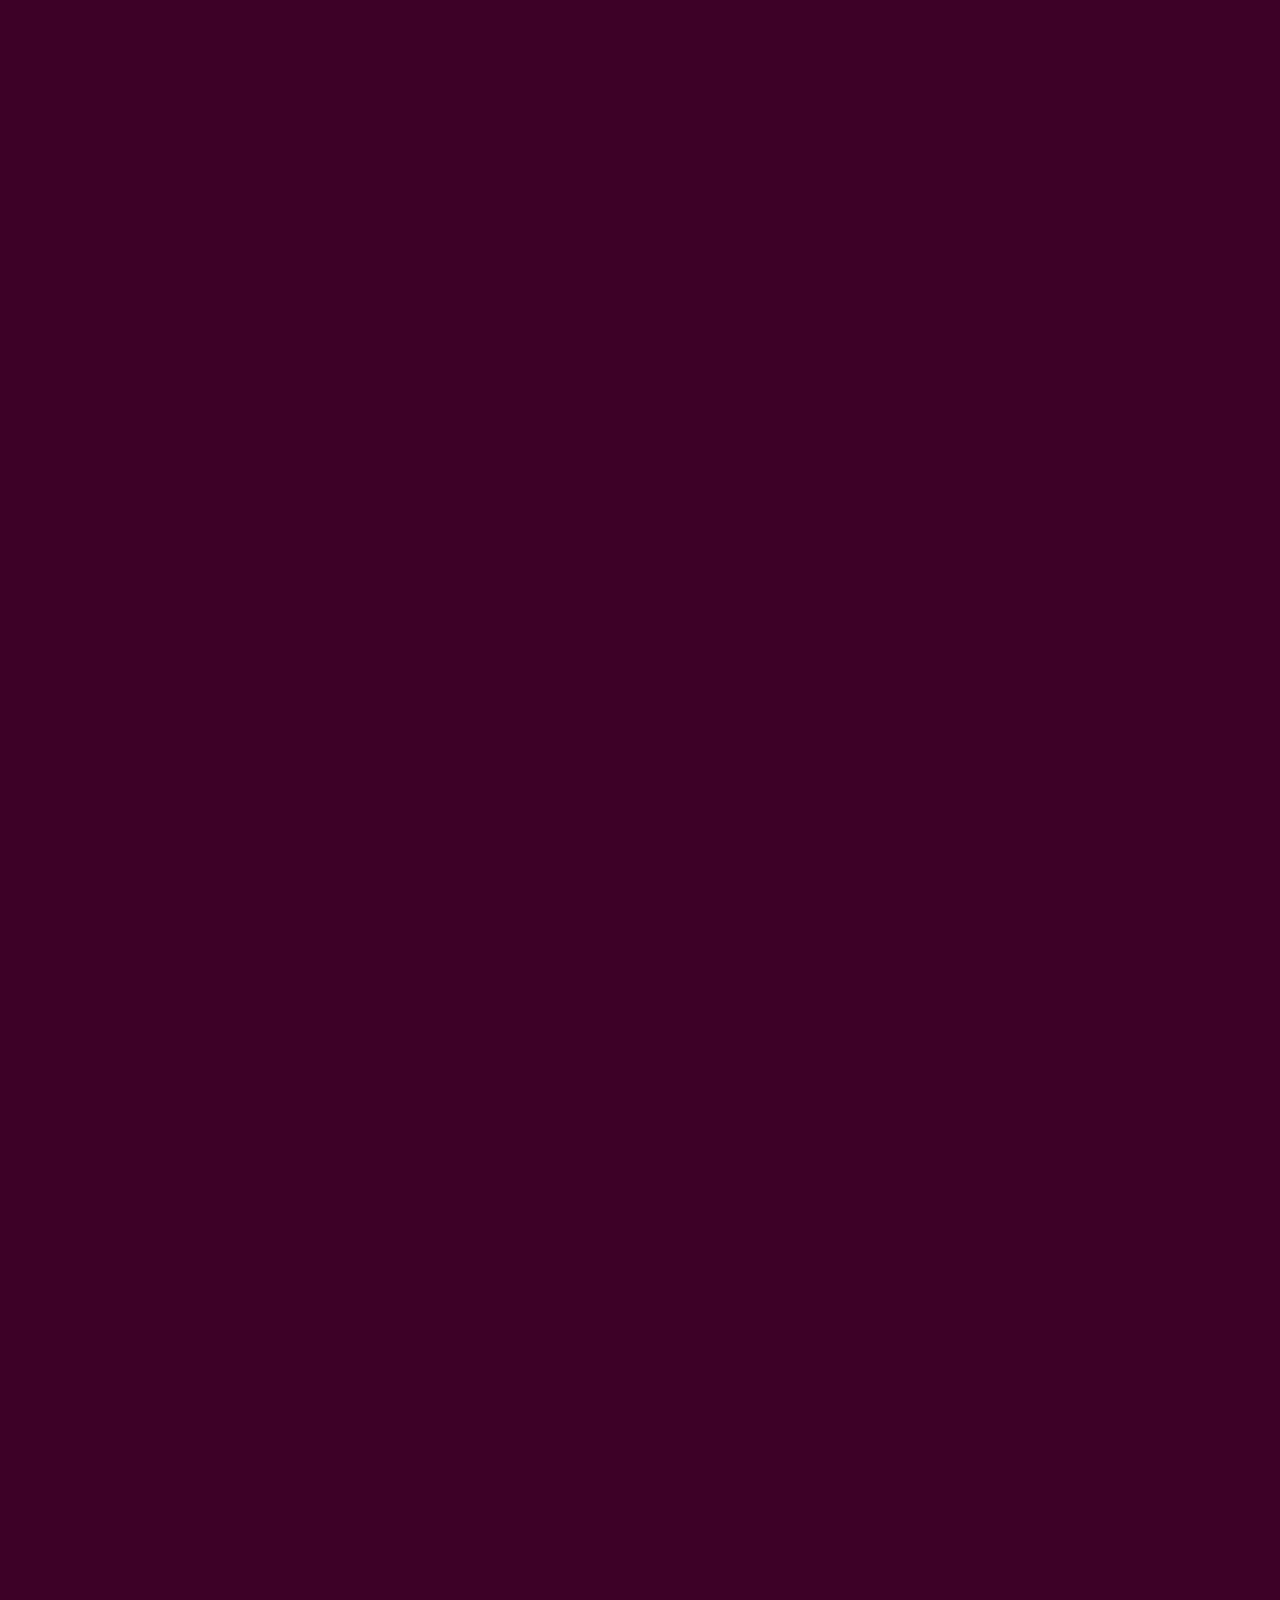
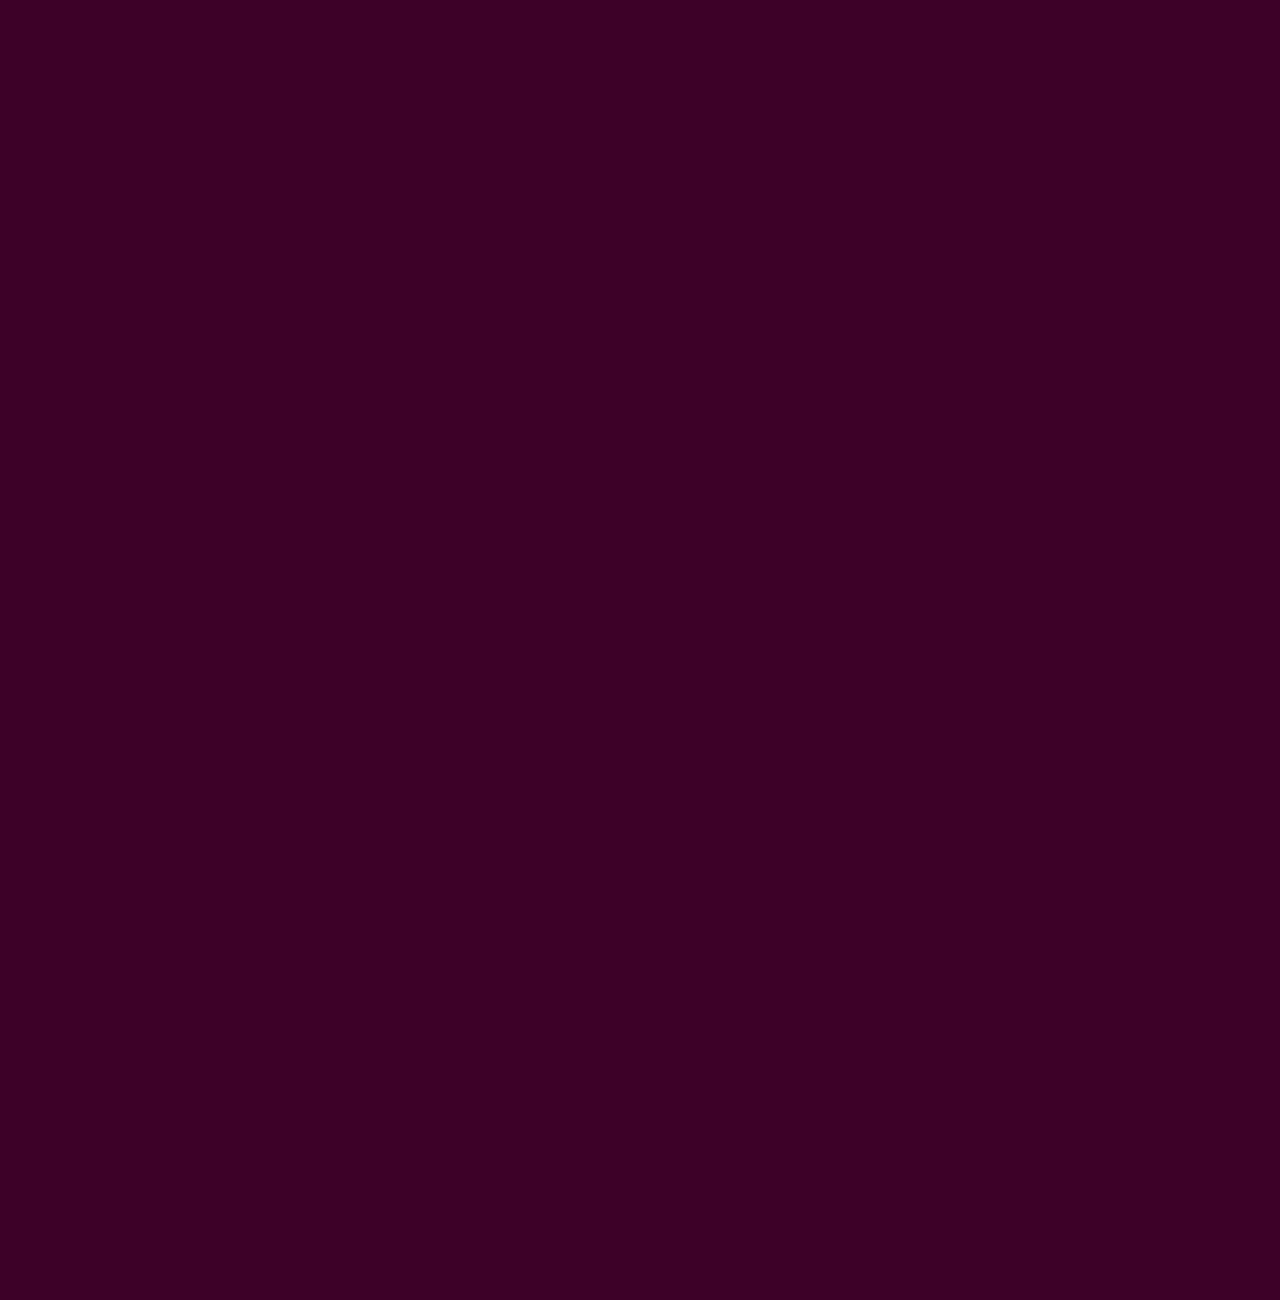
==== commit 2f16030d: "cores roxa e amarela" ====
--- a/index.html
+++ b/index.html
@@ -20,7 +20,7 @@
           </ul>
         </nav>
         <div class="btn-contato">
-          <a href="#"><button>CONTATO</button></a>
+          <a href="#"><button>Cadastre-se aqui</button></a>
         </div><!--Btn-Contato-->
       </div><!--Flex-->
     </div><!--container-->
@@ -29,14 +29,18 @@
   <!-- Conteúdo principal -->
   <main>
     <section class="banner">
-      <div>
+      <div class="objectivebanner">
+        <h1>OS PREÇOS MAIS BAIXOS DA <span>SUA REGIÃO</span></h1>    
+      </div> <!--Objective Rectangle-->
+      <div class="searchbanner">
         <h1>COMPARE<span>.com</span></h1>
         <input type="text" name="query" id="query" autocomplete="off" 
-                placeholder="TEXTO DA CAIXA DE ENTRADA INPUT" class="aa-input" 
+                placeholder="Digite o produto que deseja buscar ..." class="aa-input" 
                 spellcheck="false" role="combobox" aria-autocomplete="both" aria-expanded="true" 
                 aria-owns="algolia-autocomplete-listbox-0" dir="auto" 
                 style="position: relative; vertical-align: top; background-color: transparent;">      
-      </div> <!--Rectangle-->
+      </div> <!--Search Rectangle-->
+      
     </section>
     <section class="saibamais">
       <div>
--- a/styles.css
+++ b/styles.css
@@ -13,6 +13,7 @@
 html {
 height: 500vh;
 font-family: 'Poppins', sans-serif;
+background-color: #3D0128 ;
 }
 
 .container {
@@ -40,7 +41,7 @@
 /* Estilos do cabeçalho */
   header {
     grid-area: header-area;
-    padding: 60px 4%;
+    padding: 30px 4%;
     position: fixed;
     top: 0;
     left: 0;
@@ -52,7 +53,7 @@
 
   header i {
     font-size: 30px;
-    color: white;
+    color: #FFC600;
   }
 
   header ul {
@@ -70,13 +71,13 @@
   }
 
   header.rolagem {
-    background-color: white;
+    background-color: #3D0128;
     padding: 10px 4%;
 
   }
 
   header.rolagem a, header.rolagem i{
-    color:blue;
+    color:#FFFFFF;
   }
 
 /* Estilos do conteúdo principal */
@@ -92,34 +93,56 @@
     background-repeat: no-repeat;
     background-size: cover;
     display: flex;
+    flex-wrap: wrap;
+    align-content: center;
     align-items: center;
     justify-content: center;
     text-align: center;
   }
 
-  .banner h1, .saibamais h1{
-    font-size: 4em;
+  
+  .banner h1 span, .saibamais h1 span {
+    color: #FFC600;
+  }
+
+  .objectivebanner {
+    display: flex;
+    flex-wrap: wrap;
+    margin-top: -280px;
+    width: 100%;
+    height: 50px;
+    background-color: rgba(255 255 255 / 0.2);
+    align-self: flex-start;
+    align-content: center;
+    justify-content: center;
+  }
+
+  .objectivebanner h1 {
+    font-size: 2em;
     flex-basis: 100%;
     align-content: center;
     justify-content: center;
-
+  }
+  
+  .searchbanner {
+    display: flex;
+    flex-wrap: wrap;
+    border-radius: 25px;
+    width:fit-content;
+    height: 100px;
+    background-color: #3D0128;
+    align-content: center;
+    justify-content: center;
   }
 
-  .banner h1 span, .saibamais h1 span {
-    color: lightseagreen;
+  .searchbanner h1{
+    color: #FFFFFF;
+    font-size: 2em;
+    flex-basis: 100%;
+    align-content: center;
+    justify-content: center;
   }
 
-  .banner div {
-    display: flex;
-    flex-wrap: wrap;
-    width: 100%;
-    height: 200px;
-    background-color: rgba(255 255 255 / 0.3);
-    align-content: center;
-    justify-content: center;
-    gap: 20px;
-  }
-  
   .banner input {
     width: 50%;
   }
@@ -135,6 +158,16 @@
     text-align: center;
     gap: 10px;
   }
+  
+  .saibamais h1 {
+    color: #FFFFFF;
+    font-size: 3em;
+    flex-basis: 100%;
+    align-content: center;
+    justify-content: center;
+  }
+
+
   /* Estilos da barra lateral */
   aside {
     grid-area: aside-area;
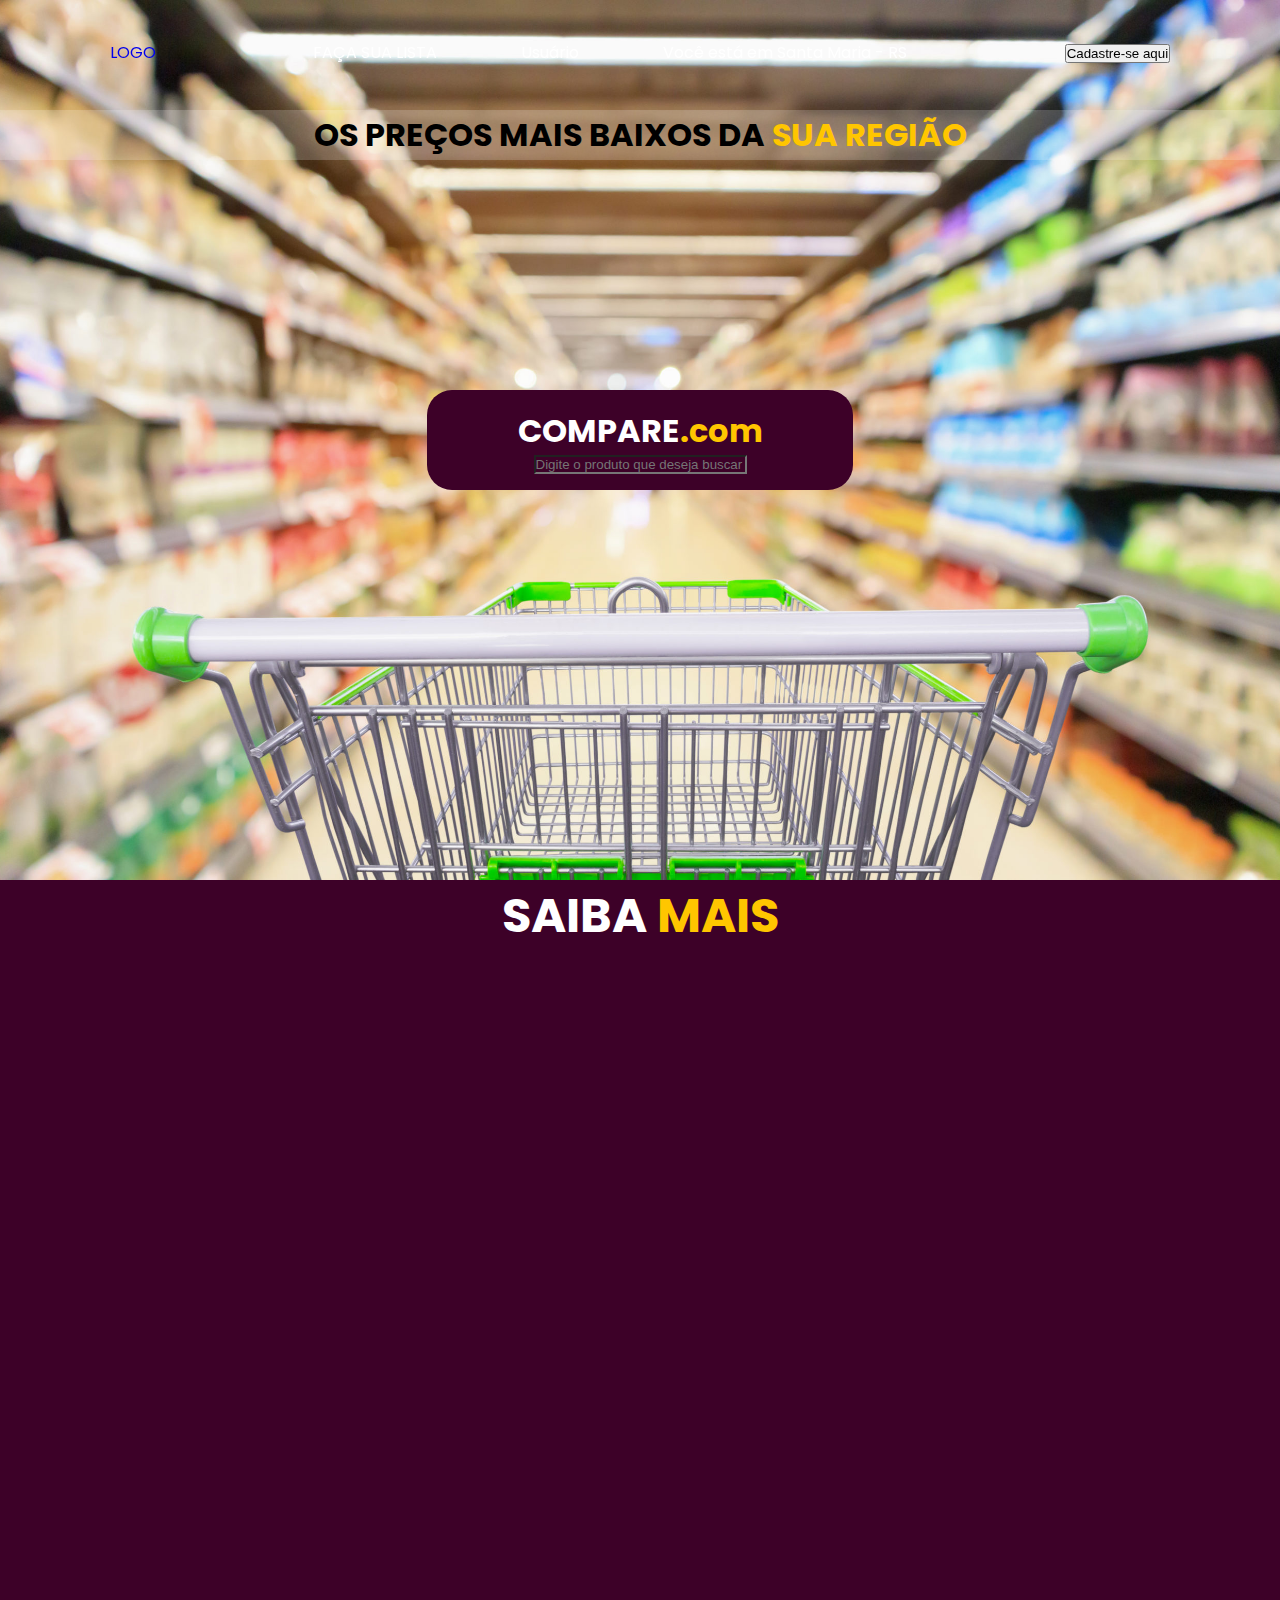
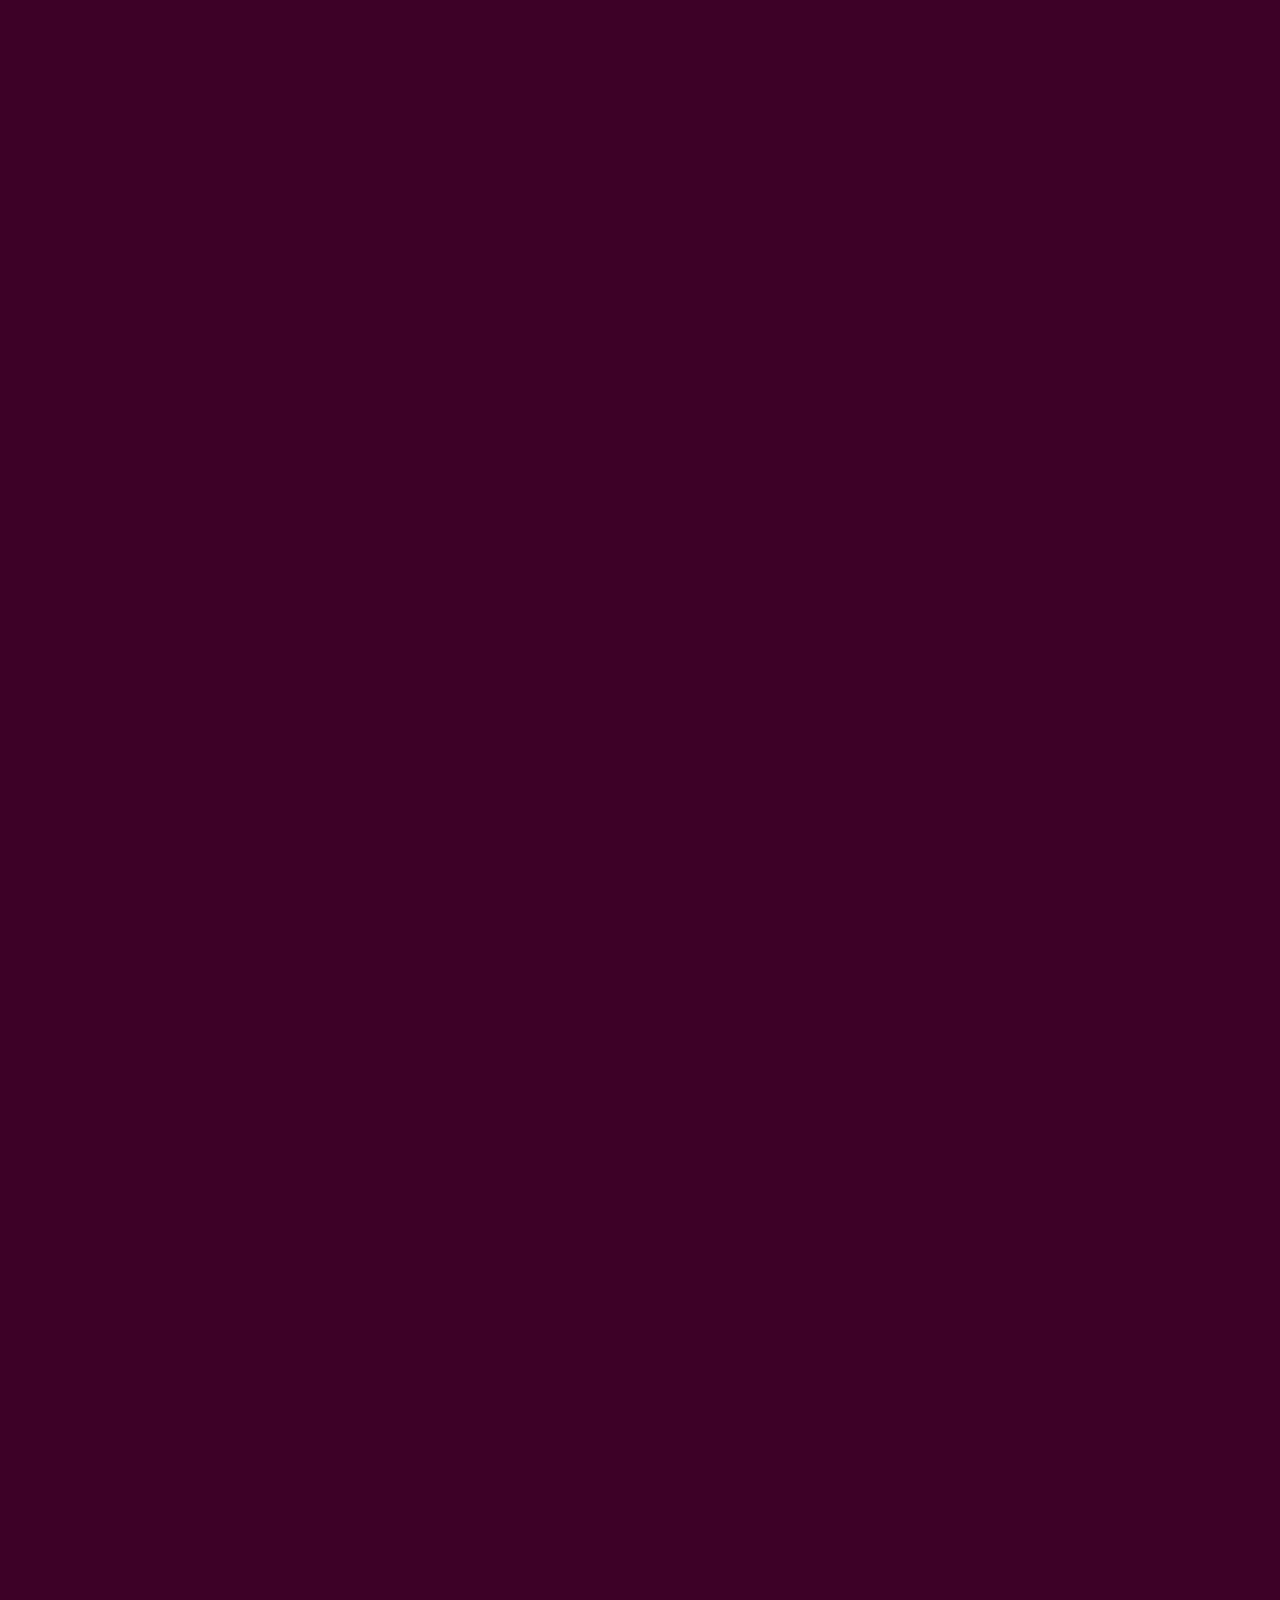
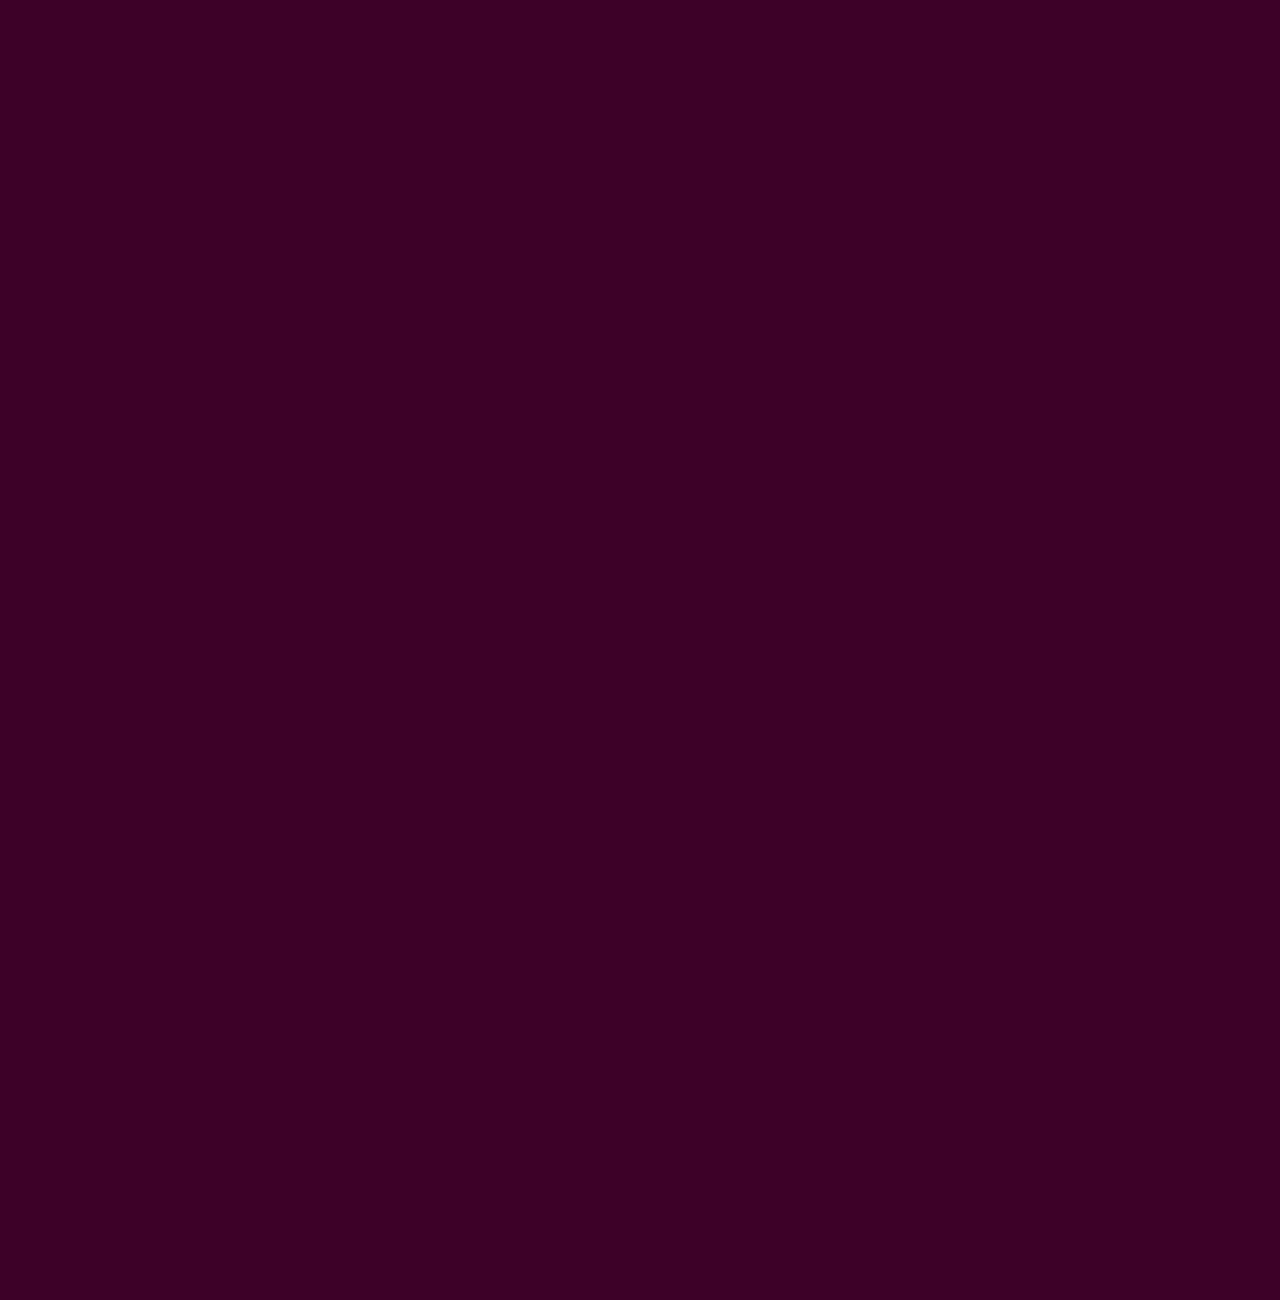
==== commit 52073b6b: "posen hoje" ====
--- a/index.html
+++ b/index.html
@@ -1,8 +1,9 @@
 <!DOCTYPE html>
 <html lang='pt-br'>
+<head>
   <meta charset='UTF-8'>
+  <meta name="viewport" content="width=device-width, initial-scale=1.0">
   <script src="scripts.js"></script>
-<head>
   <title>Compare.com: Descubra os preços mais baratos da sua região.</title>
   <link rel="stylesheet" type="text/css" href="styles.css">
 </head>
--- a/styles.css
+++ b/styles.css
@@ -41,7 +41,7 @@
 /* Estilos do cabeçalho */
   header {
     grid-area: header-area;
-    padding: 30px 4%;
+    padding: 40px 4%;
     position: fixed;
     top: 0;
     left: 0;
@@ -87,7 +87,7 @@
   }
 
   .banner {
-    height: 90vh;
+    height: 880px;
     background-image: url(./supermarketbg.jpg);
     background-position: center;
     background-repeat: no-repeat;
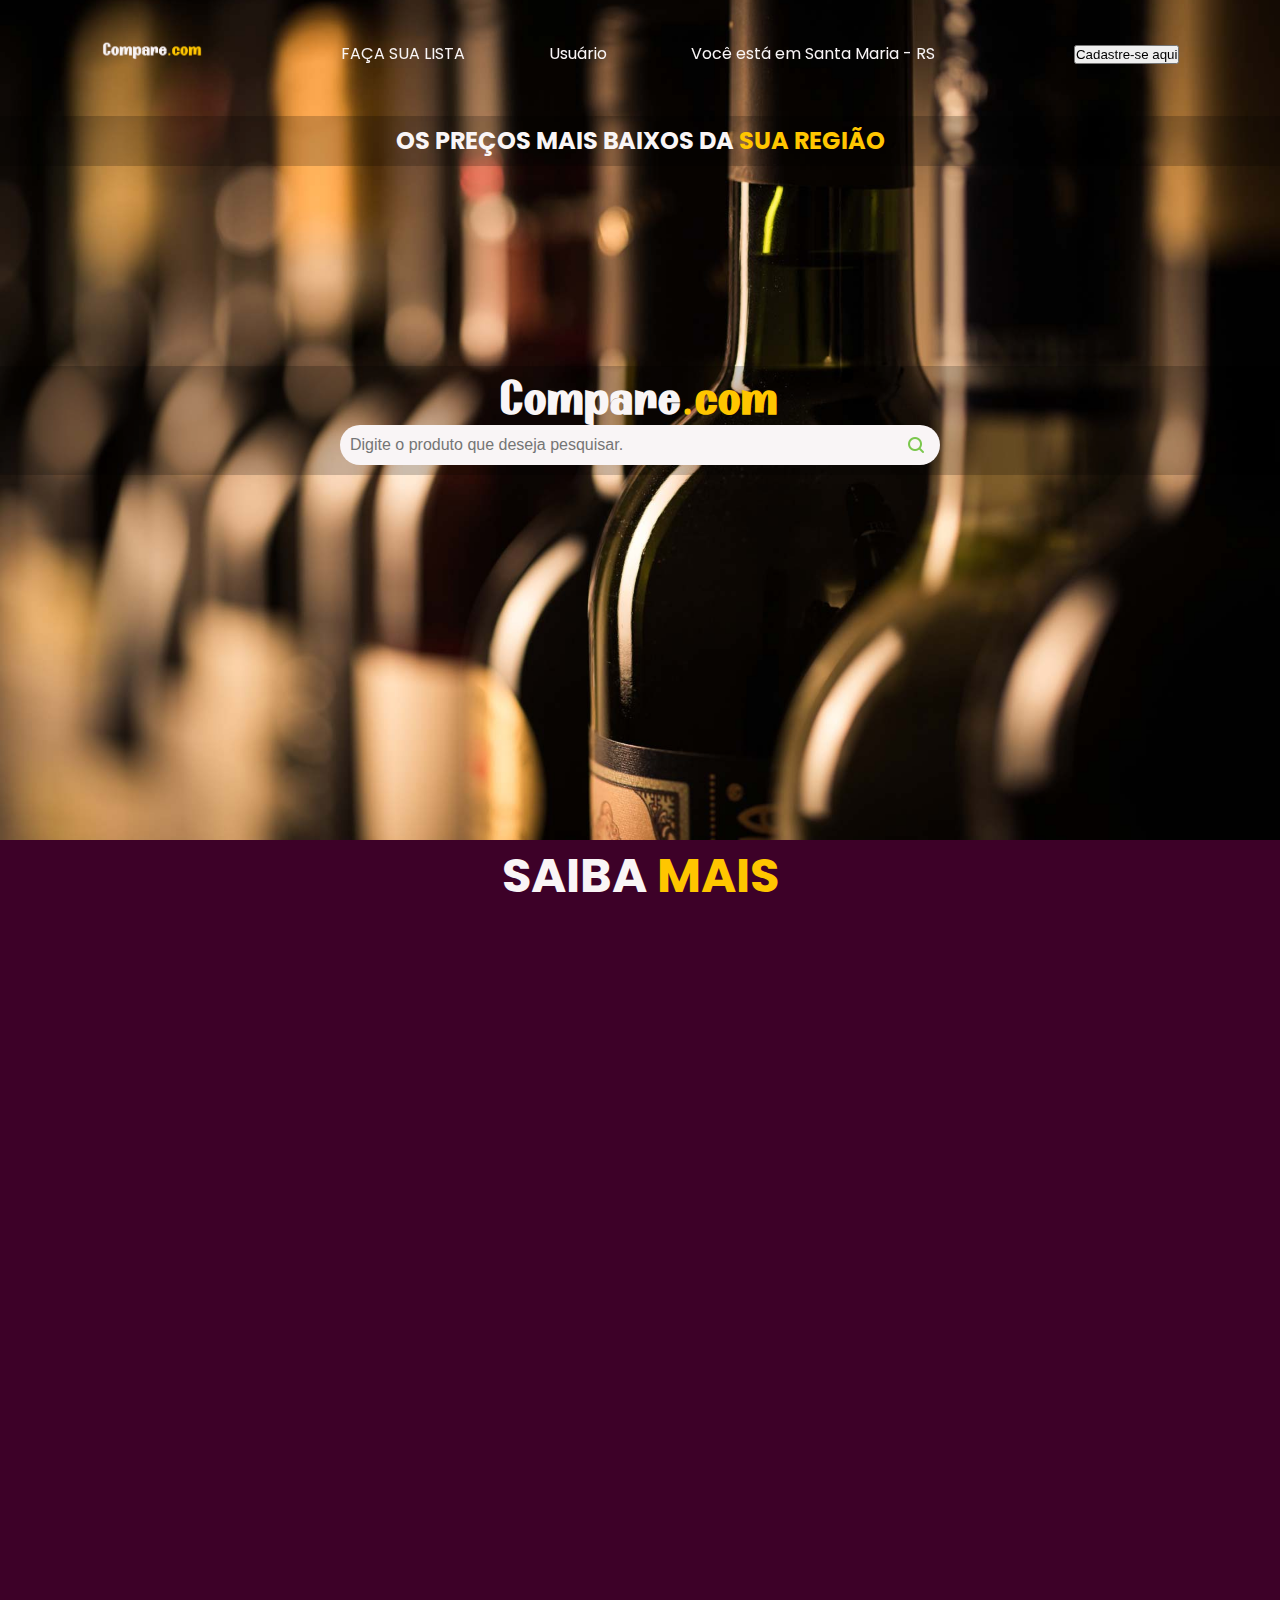
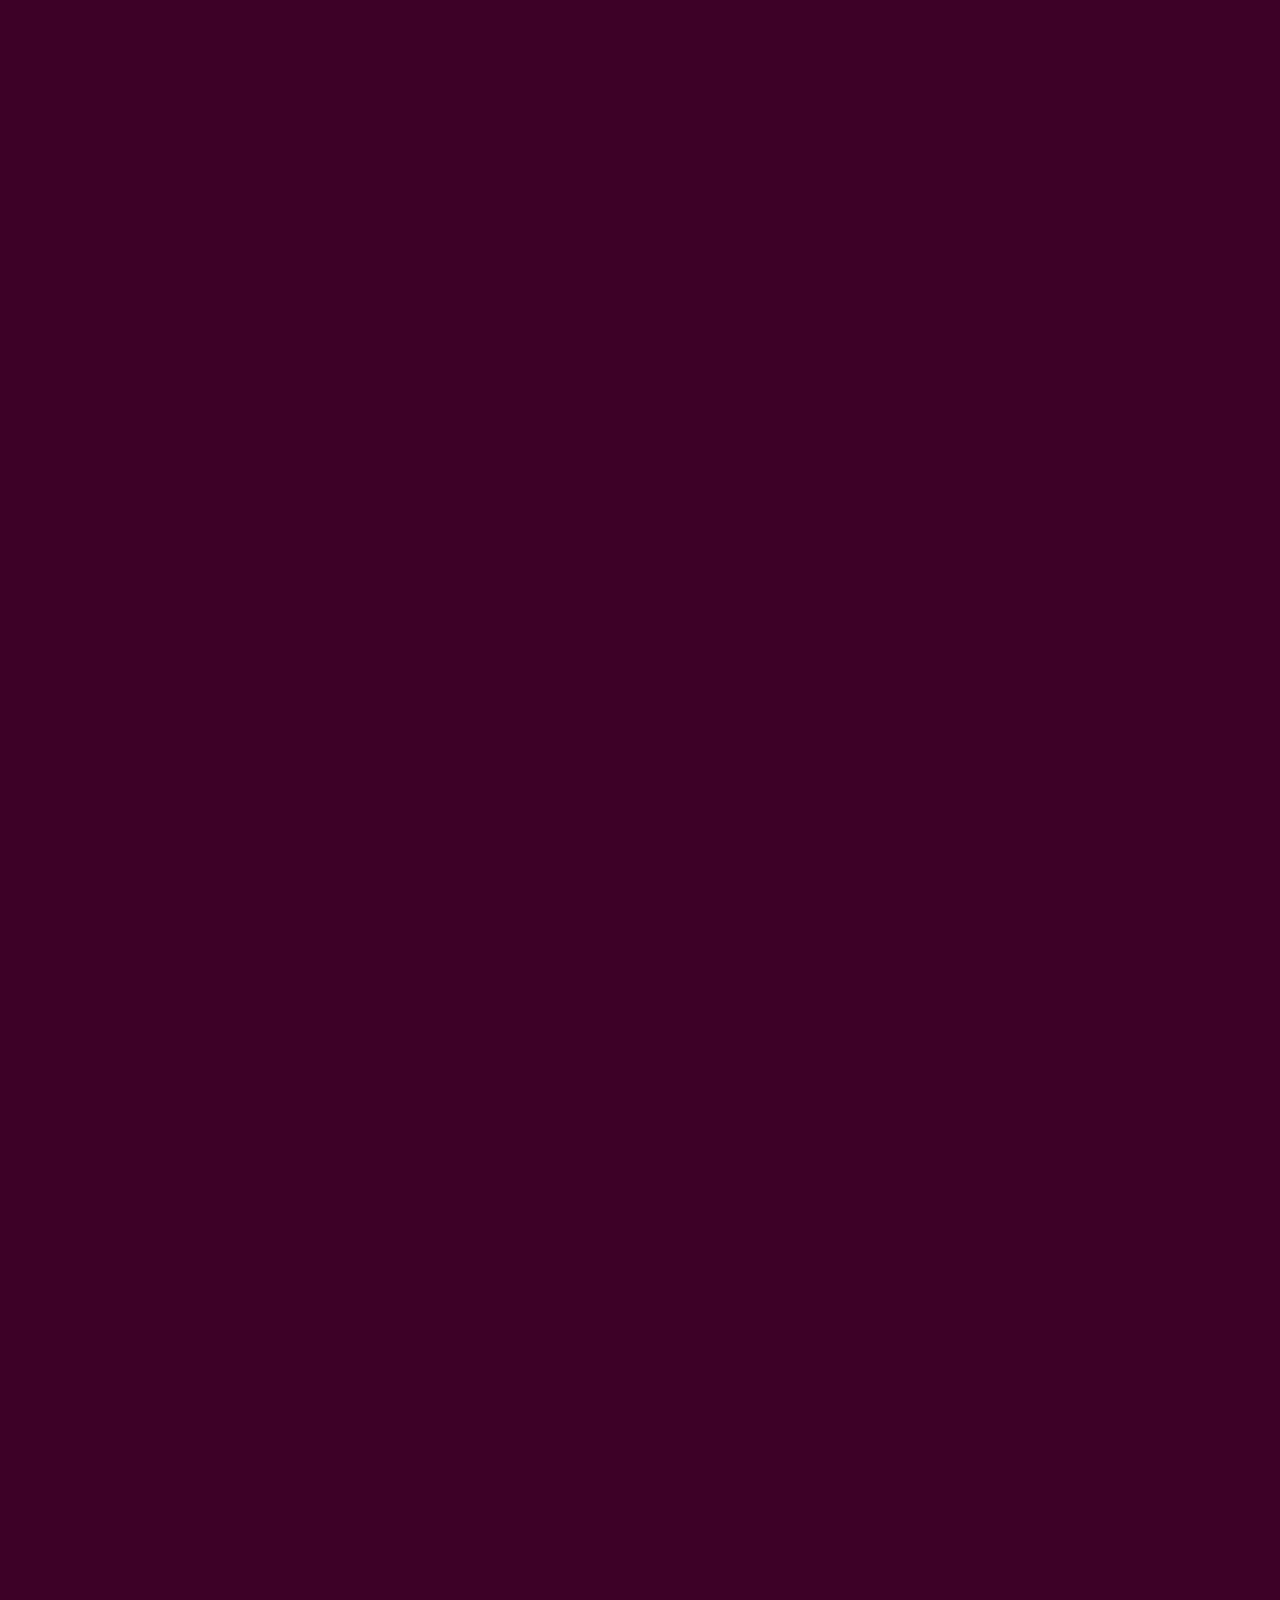
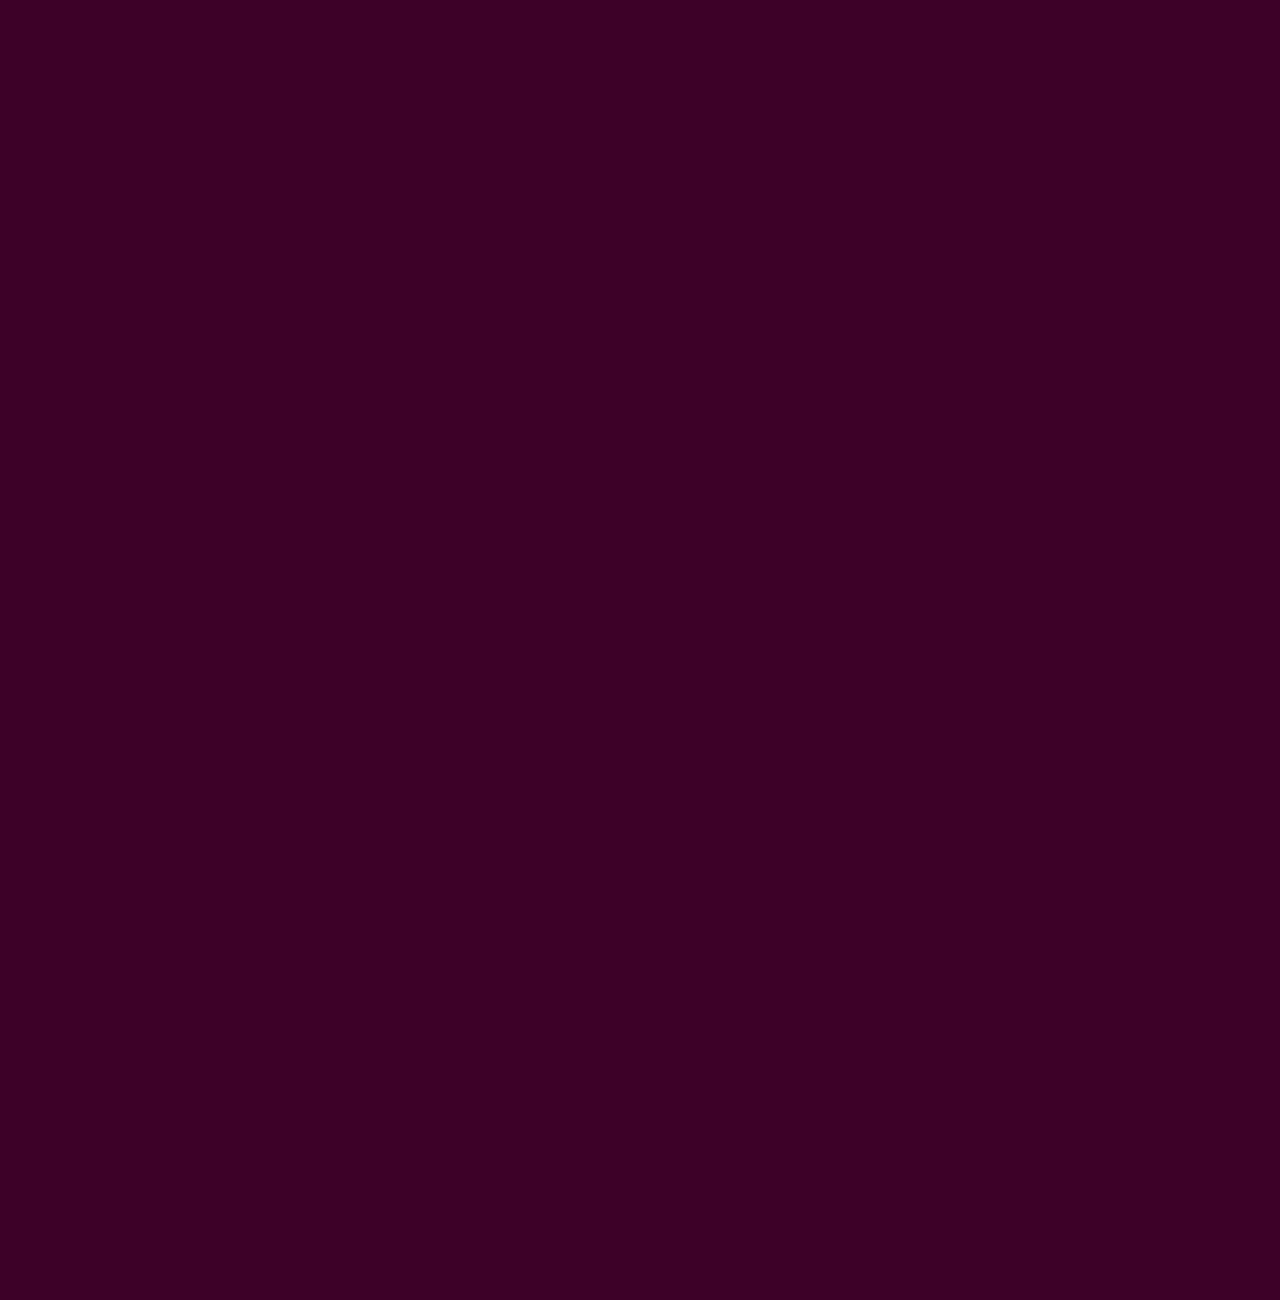
==== commit cd8a0b11: "manha 16jun" ====
--- a/index.html
+++ b/index.html
@@ -12,7 +12,7 @@
   <header id="header">
     <div class="container">
       <div class="flex">
-        <a href="index.html">LOGO</a>
+        <a href="index.html"><img src="./Images/ComparePNG.png" alt="LOGO - Compare.com" height="20px"></a>
         <nav>
           <ul>
             <li><a href="#">FAÇA SUA LISTA</a></li>
@@ -31,15 +31,14 @@
   <main>
     <section class="banner">
       <div class="objectivebanner">
-        <h1>OS PREÇOS MAIS BAIXOS DA <span>SUA REGIÃO</span></h1>    
+        <h1>Os preços mais baixos da <span>sua região</span></h1>    
       </div> <!--Objective Rectangle-->
       <div class="searchbanner">
-        <h1>COMPARE<span>.com</span></h1>
-        <input type="text" name="query" id="query" autocomplete="off" 
-                placeholder="Digite o produto que deseja buscar ..." class="aa-input" 
-                spellcheck="false" role="combobox" aria-autocomplete="both" aria-expanded="true" 
-                aria-owns="algolia-autocomplete-listbox-0" dir="auto" 
-                style="position: relative; vertical-align: top; background-color: transparent;">      
+        <h1>Compare<span>.com</span></h1>
+        <div class="searchbar">
+          <input type="text" placeholder="Digite o produto que deseja pesquisar.">
+          <button type="submit"></button>
+        </div><!--Search Bar-->   
       </div> <!--Search Rectangle-->
       
     </section>
--- a/styles.css
+++ b/styles.css
@@ -1,7 +1,9 @@
 @import url('https://fonts.googleapis.com/css2?family=Montserrat:ital,wght@0,100;0,200;0,300;0,400;0,500;0,600;0,700;0,800;0,900;1,100;1,200;1,300;1,400;1,500;1,600;1,700;1,800;1,900&display=swap');
 @import url('https://fonts.googleapis.com/css2?family=Poppins:ital,wght@0,100;0,200;0,300;0,400;0,500;0,600;0,700;0,800;0,900;1,100;1,200;1,300;1,400;1,500;1,600;1,700;1,800;1,900&display=swap');
-
-
+@font-face {
+  font-family:'Starife' ;
+  src: url('./Fonts/Starife.otf') format('opentype'), url('./Fonts/Starife.ttf') format('truetype');
+}
 /*Reset de Configurações*/
 * { 
   margin: 0;
@@ -12,7 +14,7 @@
 
 html {
 height: 500vh;
-font-family: 'Poppins', sans-serif;
+font-family: 'Poppins',sans-serif;
 background-color: #3D0128 ;
 }
 
@@ -66,18 +68,18 @@
   }
 
   header ul li a {
-    color: white;
+    color: #F9F5F6;
     text-decoration: none;
   }
 
   header.rolagem {
     background-color: #3D0128;
-    padding: 10px 4%;
+    padding: 18px 4%;
 
   }
 
   header.rolagem a, header.rolagem i{
-    color:#FFFFFF;
+    color:#F9F5F6;
   }
 
 /* Estilos do conteúdo principal */
@@ -87,8 +89,8 @@
   }
 
   .banner {
-    height: 880px;
-    background-image: url(./supermarketbg.jpg);
+    height: 840px;
+    background-image: url(./Images/winebottles.jpg);
     background-position: center;
     background-repeat: no-repeat;
     background-size: cover;
@@ -108,45 +110,82 @@
   .objectivebanner {
     display: flex;
     flex-wrap: wrap;
-    margin-top: -280px;
+    margin-top: -250px;
     width: 100%;
     height: 50px;
-    background-color: rgba(255 255 255 / 0.2);
+    background-color: rgba(0 0 0 / 0.2);
     align-self: flex-start;
     align-content: center;
     justify-content: center;
   }
 
   .objectivebanner h1 {
-    font-size: 2em;
+    color: #F9F5F6;
+    font-size: 24px;
     flex-basis: 100%;
     align-content: center;
     justify-content: center;
+    text-transform: uppercase;
   }
   
   .searchbanner {
     display: flex;
     flex-wrap: wrap;
-    border-radius: 25px;
-    width:fit-content;
-    height: 100px;
-    background-color: #3D0128;
+    width:100%;
+    padding: 10px;
+    height: fit-content;
+    font-size: 16px;
+    background-color: rgba(0 0 0 / 0.2);
     align-content: center;
     justify-content: center;
   }
 
   .searchbanner h1{
-    color: #FFFFFF;
-    font-size: 2em;
+    color: #F9F5F6;
+    font-family: 'Starife';
+    padding-bottom: 10px;
+    font-size: 3em;
+    letter-spacing: 3px;
     flex-basis: 100%;
     align-content: center;
     justify-content: center;
   }
 
-  .banner input {
-    width: 50%;
-  }
-
+  .searchbar{ 
+    position: relative;
+    display: flex;
+    align-items: center;
+    justify-content: center;
+    align-content: center;
+  }
+
+  .searchbar input[type="text"] {
+    width: 600px;
+    height: 40px;
+    padding: 10px;
+    border: none;
+    border-radius: 20px;
+    background-color: #F9F5F6; 
+    font-size: 16px;
+  }
+
+  .searchbar input[type="text"]:focus {
+    outline: none;
+    box-shadow: 0 0 10px rgba(0 0 0 / 0.5);
+ }
+
+  .searchbar button {
+    background-image: url(./Images/Search\ Icon.png);
+    background-size:contain;
+    background-repeat: no-repeat;
+    position: absolute;
+    right: 0;
+    padding: 8px 16px;
+    border: none;
+    background-color: transparent;
+    font-size: 16px;
+    cursor: pointer;
+  }
   .saibamais div {
     display: flex;
     width: 100%;
@@ -160,7 +199,7 @@
   }
   
   .saibamais h1 {
-    color: #FFFFFF;
+    color: #F9F5F6;
     font-size: 3em;
     flex-basis: 100%;
     align-content: center;
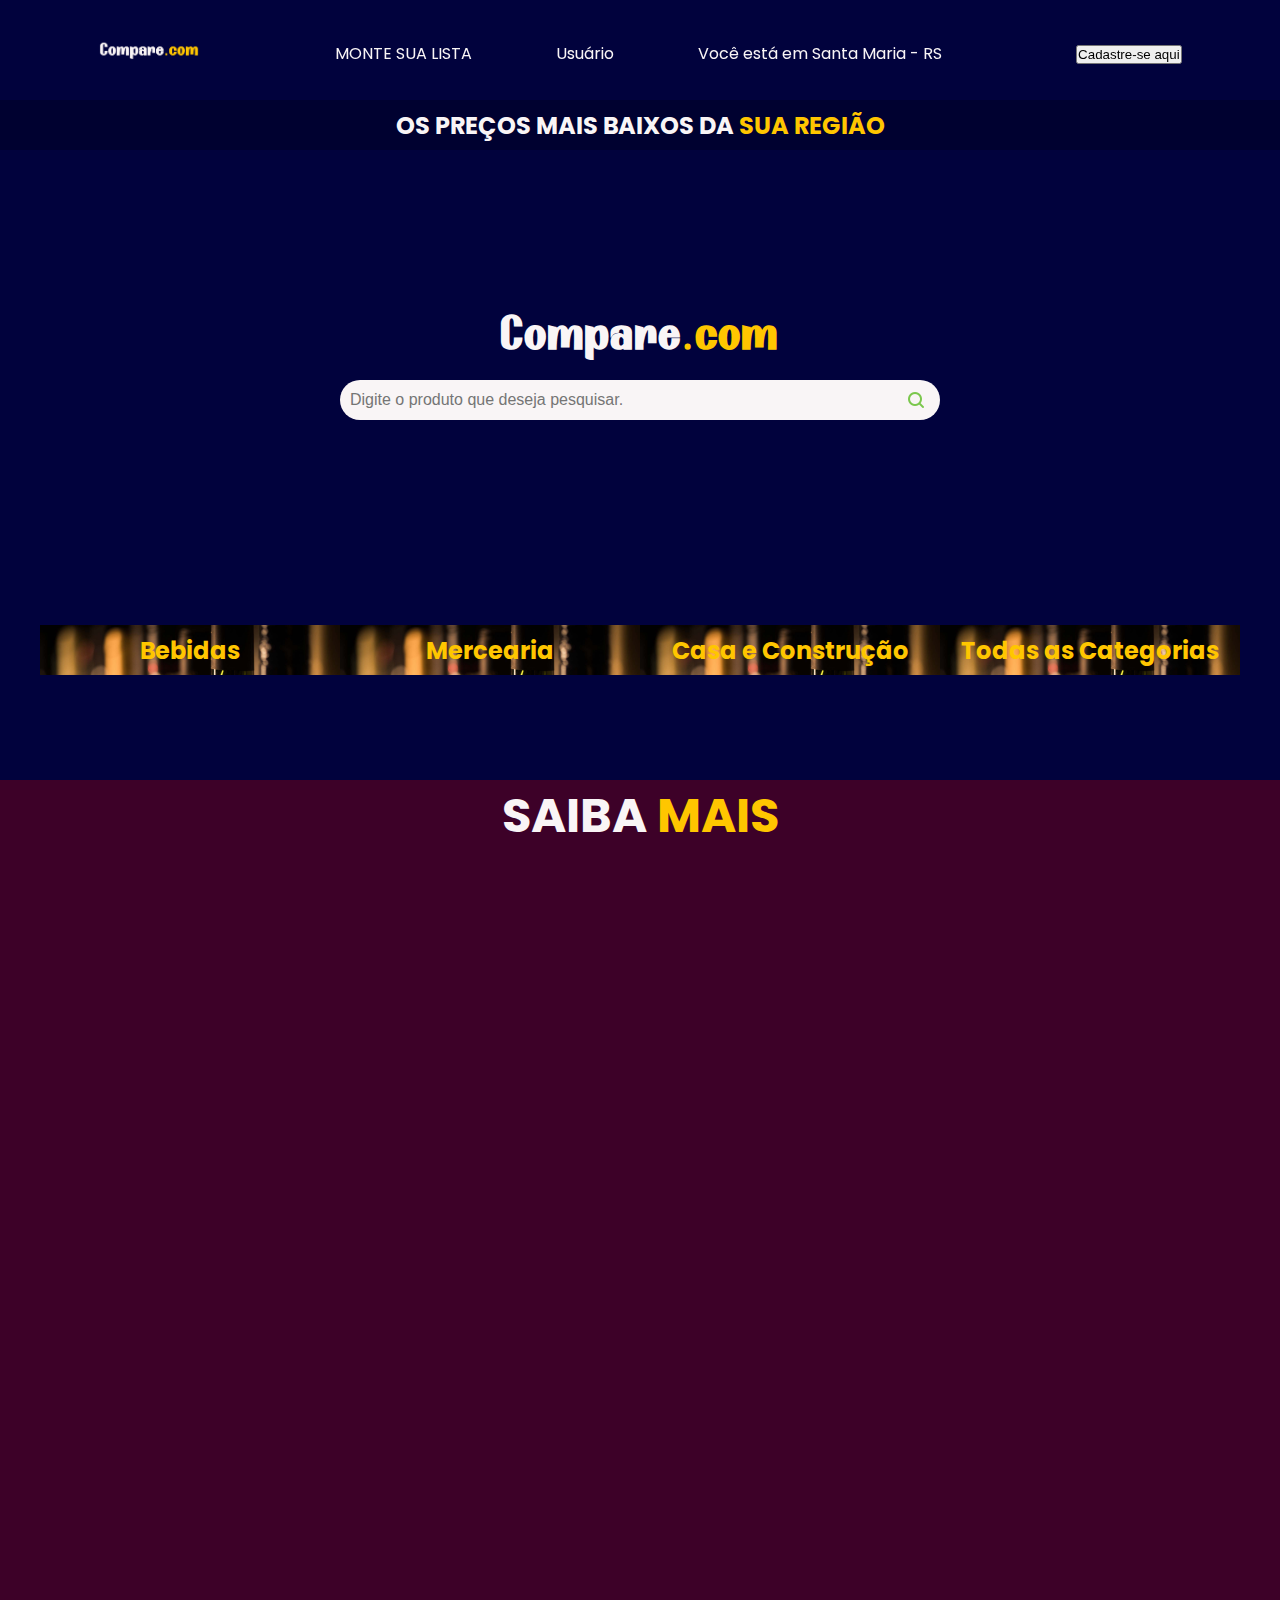
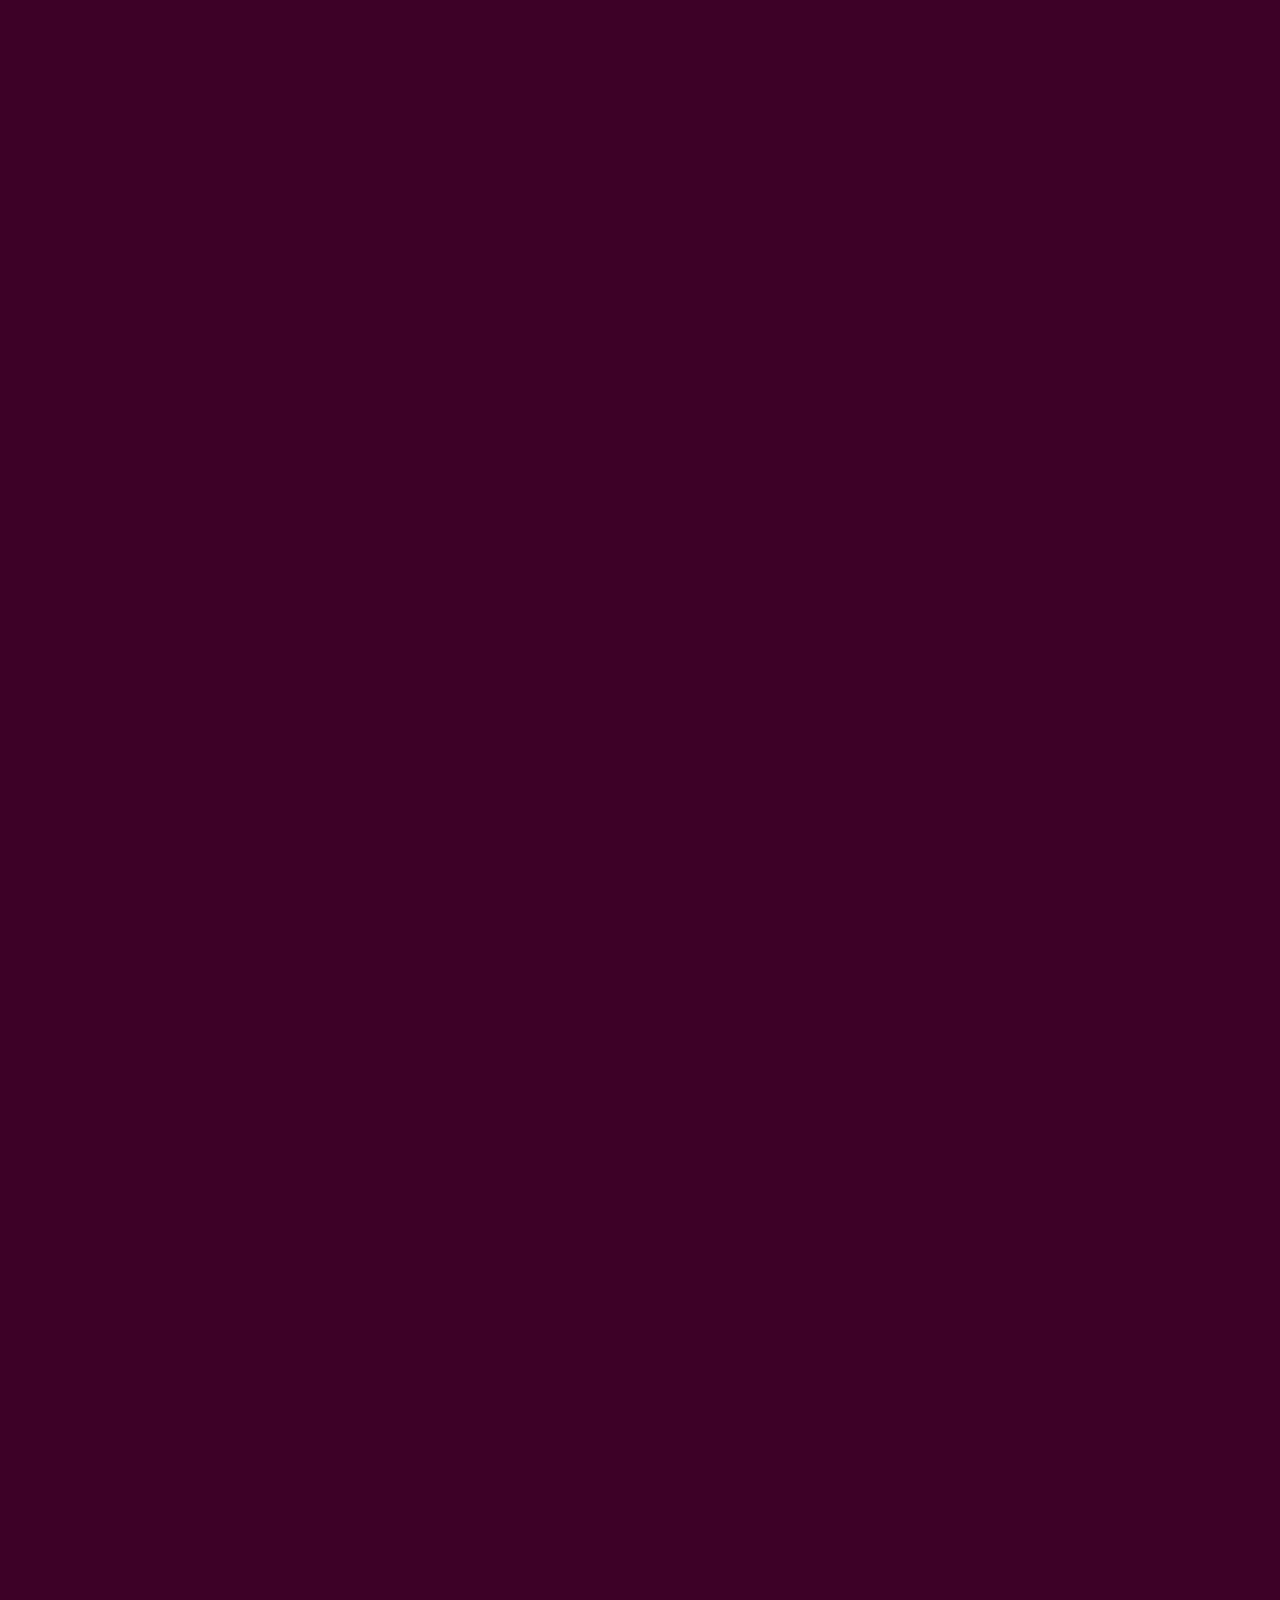
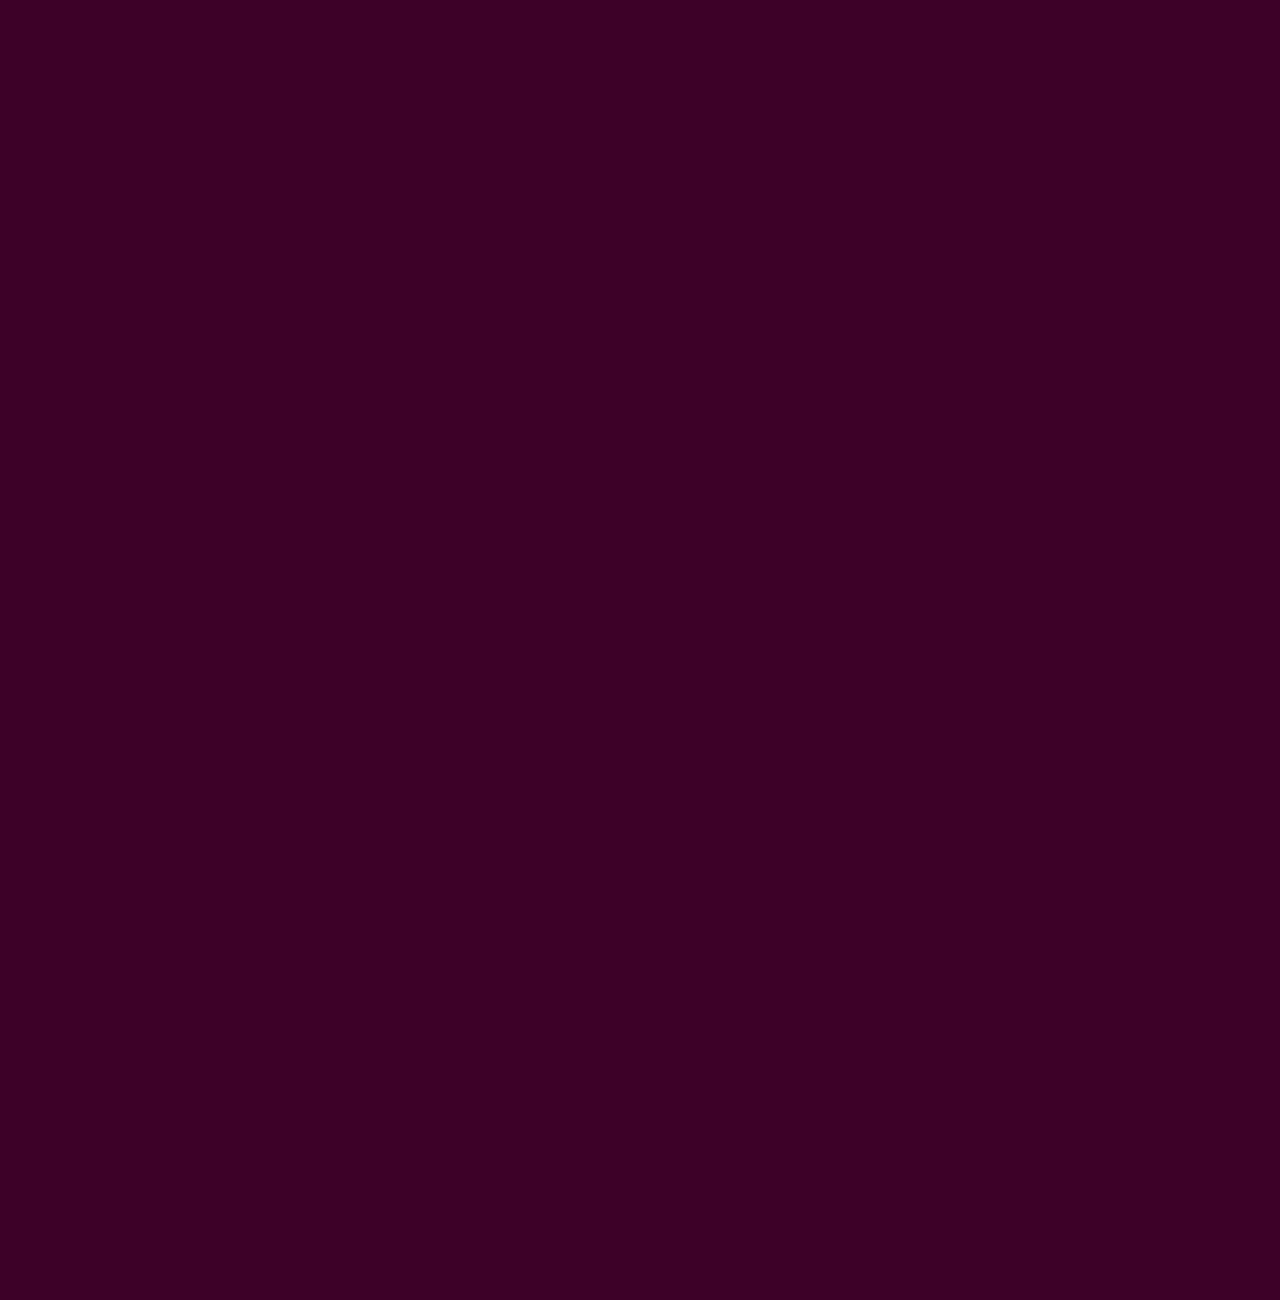
==== commit 86207874: "tarde 16jun" ====
--- a/index.html
+++ b/index.html
@@ -15,7 +15,7 @@
         <a href="index.html"><img src="./Images/ComparePNG.png" alt="LOGO - Compare.com" height="20px"></a>
         <nav>
           <ul>
-            <li><a href="#">FAÇA SUA LISTA</a></li>
+            <li><a href="#">MONTE SUA LISTA</a></li>
             <li><a href="#">Usuário</a></li>
             <li><a href="#">Você está em Santa Maria - RS</a></li>
           </ul>
@@ -40,8 +40,31 @@
           <button type="submit"></button>
         </div><!--Search Bar-->   
       </div> <!--Search Rectangle-->
-      
-    </section>
+      <!-- <h1 class="textoindexcategoria">OU BUSQUE POR CATEGORIAS</h1> -->
+      <div class="indexcategorias">
+        <a href="#">
+          <div class="cat_bebidas">
+            <h1>Bebidas</h1>
+          </div><!--Categoria 1-->
+        </a>
+        <a href="#">
+          <div class="cat_mercearia">
+            <h1>Mercearia</h1>
+          </div>
+        </a><!--Categoria 1-->
+        <a href="Categorias/Produtos/casaconstrucao/camamesabanho.html">
+          <div class="cat_casaeconstrucao">
+            <h1>Casa e Construção</h1>
+          </div>
+        </a><!--Categoria 1-->
+        <a href="./categorias.html">
+          <div class="cat_todas">
+            <h1>Todas as Categorias</h1>
+          </div>
+        </a><!--Categoria 1-->
+      </div><!-- Div CATEGORIAS HOMEPAGE-->
+    </section><!-- Section BANNER-->
+
     <section class="saibamais">
       <div>
         <h1>SAIBA<span> MAIS</span></h1>
--- a/styles.css
+++ b/styles.css
@@ -89,32 +89,31 @@
   }
 
   .banner {
-    height: 840px;
-    background-image: url(./Images/winebottles.jpg);
+    height: 780px;
+    /* background-image: url(./Images/winebottles.jpg); */
+    background-color: #01023d;
     background-position: center;
     background-repeat: no-repeat;
     background-size: cover;
     display: flex;
+    flex-direction: column;
+    align-content: space-around;
+    justify-content: space-between;
+    text-align: center;
+  }
+
+  
+  .banner h1 span, .saibamais h1 span, textoindexcategoria h1 span {
+    color: #FFC600;
+  }
+
+  .objectivebanner {
+    display: flex;
     flex-wrap: wrap;
-    align-content: center;
-    align-items: center;
-    justify-content: center;
-    text-align: center;
-  }
-
-  
-  .banner h1 span, .saibamais h1 span {
-    color: #FFC600;
-  }
-
-  .objectivebanner {
-    display: flex;
-    flex-wrap: wrap;
-    margin-top: -250px;
     width: 100%;
     height: 50px;
+    margin-top: 100px;
     background-color: rgba(0 0 0 / 0.2);
-    align-self: flex-start;
     align-content: center;
     justify-content: center;
   }
@@ -132,10 +131,9 @@
     display: flex;
     flex-wrap: wrap;
     width:100%;
-    padding: 10px;
     height: fit-content;
     font-size: 16px;
-    background-color: rgba(0 0 0 / 0.2);
+    /* background-color: rgba(0 0 0 / 0.2); */
     align-content: center;
     justify-content: center;
   }
@@ -143,7 +141,7 @@
   .searchbanner h1{
     color: #F9F5F6;
     font-family: 'Starife';
-    padding-bottom: 10px;
+    padding-bottom: 30px; /* Espaçamento entre o Compare.com e a Caixa de Busca */
     font-size: 3em;
     letter-spacing: 3px;
     flex-basis: 100%;
@@ -186,6 +184,49 @@
     font-size: 16px;
     cursor: pointer;
   }
+
+  .indexcategorias {
+    display: flex;
+    flex-wrap: wrap;
+    align-content: center;
+    justify-content: center;
+    text-align: center;
+    width: 100%;
+    height: 200px;
+    padding-bottom: 60px;;
+
+  }
+
+  .indexcategorias div {
+    display: flex;
+    justify-content: center;
+    align-items: center;
+    background-size: contain;
+    background-repeat: no-repeat;
+    background-size: cover;
+    background-color: #01023d;
+    width: 300px;
+    height: 50px;
+    font-size: 12px;
+    color: #FFC600;
+  }
+
+  .cat_bebidas {
+    background-image: url(./Images/winebottles.jpg);
+  }
+
+  .cat_mercearia {
+    background-image: url(./Images/winebottles.jpg);
+  }
+
+  .cat_casaeconstrucao{
+    background-image: url(./Images/winebottles.jpg);
+  }
+
+  .cat_todas {
+    background-image: url(./Images/winebottles.jpg);
+  }
+
   .saibamais div {
     display: flex;
     width: 100%;
